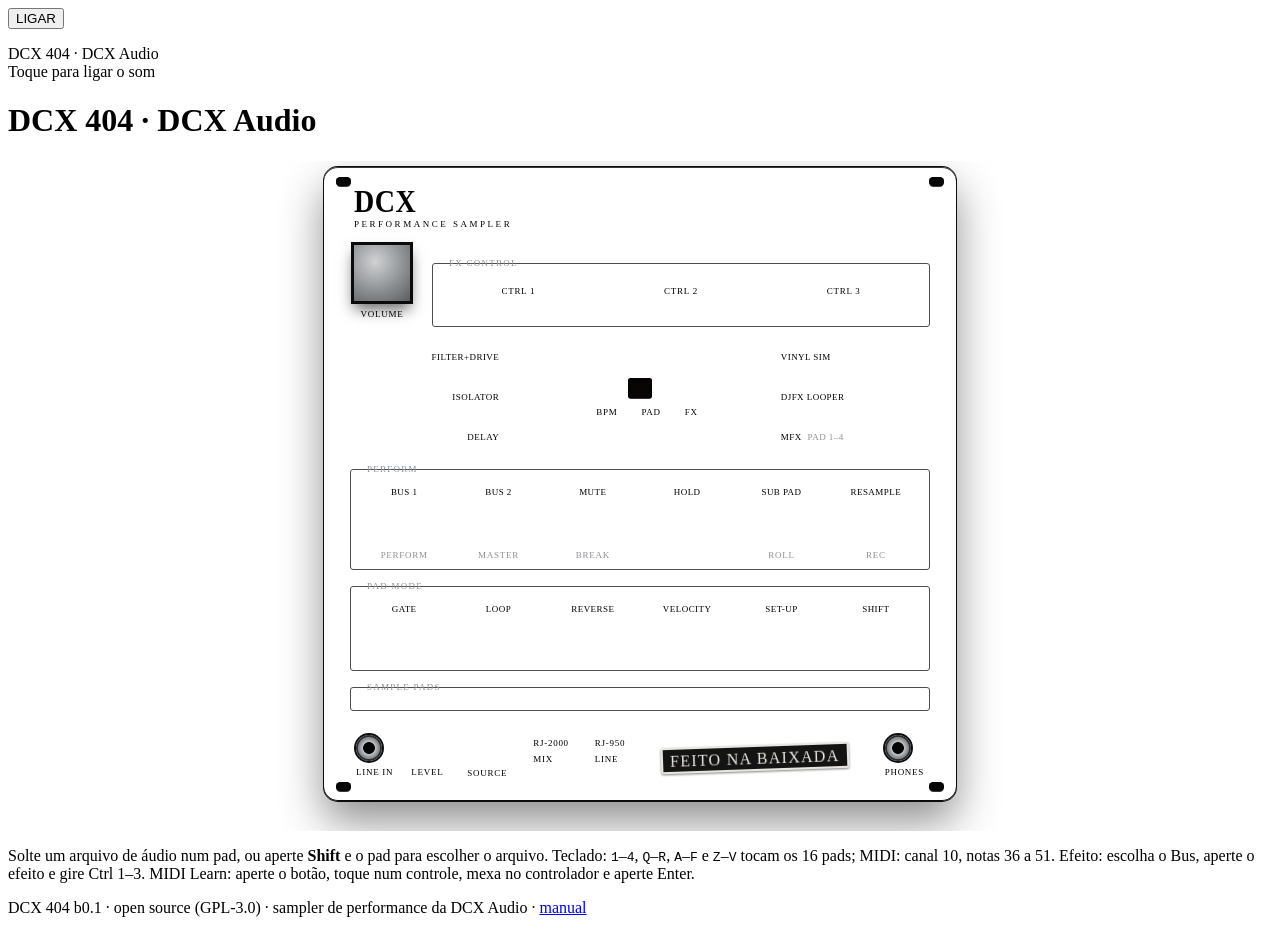
==== index.html @ 2f04be1b "Source do 404: RJ-950 e Mix (RJ-2000 + 950) com envio por aparelho Co-Authored-By: Claude Sonnet 5.5" ====
<!DOCTYPE html>
<html lang="pt-BR">
<head>
  <meta charset="UTF-8">
  <meta name="viewport" content="width=device-width, initial-scale=1, viewport-fit=cover">
  <title>DCX 404 Performance Sampler</title>
  <meta name="description" content="DCX 404: sampler de performance no navegador, com 16 pads, 9 efeitos ao vivo e reamostragem. Projeto open source da DCX Audio.">
  <meta name="theme-color" content="#1c1c1c">
  <link rel="stylesheet" href="vendor/dcx-core/css/base.css">
  <link rel="stylesheet" href="vendor/dcx-core/css/solo.css">
  <link rel="stylesheet" href="css/dcx404.css">
</head>
<body>
  <div class="power" id="power">
    <button class="power-btn" id="power-btn" type="button">
      <span class="power-ring"></span>
      <span class="power-label">LIGAR</span>
    </button>
    <p class="power-hint">DCX 404 &middot; DCX Audio<br>Toque para ligar o som</p>
  </div>

  <main class="solo">
    <div class="solo-top">
      <h1 class="solo-title">DCX 404 &middot; DCX Audio</h1>
      <div id="learnbar"></div>
    </div>

    <div class="d4-scroll">
    <section class="d4" id="d4" aria-label="DCX 404 Performance Sampler">
      <i class="d4-hole" style="left:12px;top:10px"></i><i class="d4-hole" style="right:12px;top:10px"></i>
      <i class="d4-hole" style="left:12px;bottom:10px"></i><i class="d4-hole" style="right:12px;bottom:10px"></i>

      <div class="d4-top">
        <div class="r9-brand"><span class="r9-maker">DCX</span><span class="r9-sub">Performance Sampler</span></div>
        <span class="r9-model">404</span>
      </div>

      <div class="d4-knobs">
        <div class="d4-vol"><div class="knob r9-control" data-ctrl="volume" role="slider" tabindex="0" aria-label="Volume"><i></i></div><span class="r9-cap">Volume</span></div>
        <div class="r42-group d4-fx"><span class="r42-gt">FX Control</span>
          <div class="kc"><div class="knob" data-ctrl="ctrl-1" role="slider" tabindex="0" aria-label="Ctrl 1"><i></i></div><span class="r9-cap">Ctrl 1<br><span class="r42-dim" data-cap="1">&nbsp;</span></span></div>
          <div class="kc"><div class="knob" data-ctrl="ctrl-2" role="slider" tabindex="0" aria-label="Ctrl 2"><i></i></div><span class="r9-cap">Ctrl 2<br><span class="r42-dim" data-cap="2">&nbsp;</span></span></div>
          <div class="kc"><div class="knob" data-ctrl="ctrl-3" role="slider" tabindex="0" aria-label="Ctrl 3"><i></i></div><span class="r9-cap">Ctrl 3<br><span class="r42-dim" data-cap="3">&nbsp;</span></span></div>
        </div>
      </div>

      <div class="d4-center">
        <div class="d4-col l">
          <div class="d4-fxk"><span class="r42-t">Filter+Drive<i class="led r9-led"></i></span><button class="r9-btn" data-ctrl="fx-filter" aria-label="Filter + Drive"></button></div>
          <div class="d4-fxk"><span class="r42-t">Isolator<i class="led r9-led"></i></span><button class="r9-btn" data-ctrl="fx-isolator" aria-label="Isolator"></button></div>
          <div class="d4-fxk"><span class="r42-t">Delay<i class="led r9-led"></i></span><button class="r9-btn" data-ctrl="fx-delay" aria-label="Delay"></button></div>
        </div>
        <div class="d4-screen">
          <div class="r42-win" id="d4-seg" aria-label="Display" aria-live="polite"></div>
          <div class="d4-leds">
            <span class="r42-lr"><i class="led r9-led" data-led="bpm"></i>BPM</span>
            <span class="r42-lr"><i class="led r9-led" data-led="pad"></i>Pad</span>
            <span class="r42-lr"><i class="led r9-led" data-led="fx"></i>FX</span>
          </div>
        </div>
        <div class="d4-col r">
          <div class="d4-fxk"><span class="r42-t"><i class="led r9-led"></i>Vinyl Sim</span><button class="r9-btn" data-ctrl="fx-vinyl" aria-label="Vinyl Sim"></button></div>
          <div class="d4-fxk"><span class="r42-t"><i class="led r9-led"></i>DJFX Looper</span><button class="r9-btn" data-ctrl="fx-djfx" aria-label="DJFX Looper"></button></div>
          <div class="d4-fxk"><span class="r42-t"><i class="led r9-led"></i>MFX <span class="r42-dim">Pad 1–4</span></span><button class="r9-btn" data-ctrl="fx-mfx" aria-label="MFX"></button></div>
        </div>
      </div>

      <div class="r42-group d4-grp"><span class="r42-gt">Perform</span>
        <div class="d4-row">
          <div class="r42-bk"><span class="r42-t">Bus 1</span><i class="led r9-led"></i><button class="r9-btn" data-ctrl="bus-1" aria-label="Bus 1"></button><span class="r9-cap r42-dim">Perform</span></div>
          <div class="r42-bk"><span class="r42-t">Bus 2</span><i class="led r9-led"></i><button class="r9-btn" data-ctrl="bus-2" aria-label="Bus 2"></button><span class="r9-cap r42-dim">Master</span></div>
          <div class="r42-bk"><span class="r42-t">Mute</span><i class="led r9-led"></i><button class="r9-btn" data-ctrl="mute" aria-label="Mute"></button><span class="r9-cap r42-dim">Break</span></div>
          <div class="r42-bk"><span class="r42-t">Hold</span><i class="led r9-led"></i><button class="r9-btn" data-ctrl="hold" aria-label="Hold"></button><span class="r9-cap r42-dim">&nbsp;</span></div>
          <div class="r42-bk"><span class="r42-t">Sub Pad</span><i class="led r9-led"></i><button class="r9-btn" data-ctrl="subpad" aria-label="Sub Pad"></button><span class="r9-cap r42-dim">Roll</span></div>
          <div class="r42-bk"><span class="r42-t">Resample</span><i class="led r9-led"></i><button class="r9-btn red" data-ctrl="resample" aria-label="Resample"></button><span class="r9-cap r42-dim">Rec</span></div>
        </div>
      </div>

      <div class="r42-group d4-grp"><span class="r42-gt">Pad Mode</span>
        <div class="d4-row">
          <div class="r42-bk"><span class="r42-t">Gate</span><i class="led r9-led"></i><button class="r9-btn" data-ctrl="gate" aria-label="Gate"></button></div>
          <div class="r42-bk"><span class="r42-t">Loop</span><i class="led r9-led"></i><button class="r9-btn" data-ctrl="loop" aria-label="Loop"></button></div>
          <div class="r42-bk"><span class="r42-t">Reverse</span><i class="led r9-led"></i><button class="r9-btn" data-ctrl="reverse" aria-label="Reverse"></button></div>
          <div class="r42-bk"><span class="r42-t">Velocity</span><span class="led-slot" style="height:7px"></span><button class="r9-btn" data-ctrl="velocity" aria-label="Velocity"></button></div>
          <div class="r42-bk"><span class="r42-t">Set-up</span><span class="led-slot" style="height:7px"></span><button class="r9-btn" data-ctrl="setup" aria-label="Set-up"></button></div>
          <div class="r42-bk"><span class="r42-t">Shift</span><span class="led-slot" style="height:7px"></span><button class="r9-btn" data-ctrl="shift" aria-label="Shift"></button></div>
        </div>
      </div>

      <div class="r42-group d4-pads"><span class="r42-gt">Sample Pads</span>
        <div class="d4-pads-grid" id="d4-pads"></div>
      </div>

      <div class="d4-bottom">
        <div class="kc"><i class="r9-jack" data-jack="line-in"></i><span class="r9-cap">Line In</span></div>
        <div class="kc"><div class="knob r9-knob-s" data-ctrl="in-level" role="slider" tabindex="0" aria-label="Input Level"><i></i></div><span class="r9-cap">Level</span></div>
        <div class="d4-src">
          <div class="r42-bk"><button class="r9-btn" data-ctrl="in-source" aria-label="Source"></button><span class="r9-cap">Source</span></div>
          <div class="d4-srcleds"><span class="r42-lr" data-src="rj2000"><i class="led r9-led" data-led="src-rj"></i>RJ-2000</span><span class="r42-lr" data-src="rj950"><i class="led r9-led" data-led="src-950"></i>RJ-950</span><span class="r42-lr" data-src="mix"><i class="led r9-led" data-led="src-mix"></i>Mix</span><span class="r42-lr" data-src="line"><i class="led r9-led" data-led="src-line"></i>Line</span></div>
        </div>
        <span class="d4-sp"></span>
        <div class="d4-st d4-bx"><div>FEITO NA BAIXADA</div></div>
        <span class="d4-sp"></span>
        <div class="kc"><i class="r9-jack" data-jack="phones"></i><span class="r9-cap">Phones</span></div>
      </div>
    </section>
    </div>

    <p class="solo-help">Solte um arquivo de áudio num pad, ou aperte <b>Shift</b> e o pad para escolher o arquivo. Teclado: <kbd>1</kbd>–<kbd>4</kbd>, <kbd>Q</kbd>–<kbd>R</kbd>, <kbd>A</kbd>–<kbd>F</kbd> e <kbd>Z</kbd>–<kbd>V</kbd> tocam os 16 pads; MIDI: canal 10, notas 36 a 51. Efeito: escolha o Bus, aperte o efeito e gire Ctrl 1–3. MIDI Learn: aperte o botão, toque num controle, mexa no controlador e aperte Enter.</p>
    <p class="credit">
      DCX 404 <span id="version">b0.1</span> &middot; open source (GPL-3.0) &middot; sampler de performance da DCX Audio &middot;
      <a href="https://github.com/dcxaudio/dcx-404/blob/main/docs/manual.md" target="_blank" rel="noopener">manual</a>
    </p>
  </main>

  <input type="file" id="d4-file" accept="audio/*,.wav,.aif,.aiff,.mp3,.ogg,.flac,.m4a" hidden>

  <!-- dcx-core (submodulo em vendor/dcx-core) -->
  <script src="vendor/dcx-core/js/dsp.js"></script>
  <script src="vendor/dcx-core/js/decode.js"></script>
  <script src="vendor/dcx-core/js/store.js"></script>
  <script src="vendor/dcx-core/js/output.js"></script>
  <script src="vendor/dcx-core/js/midi.js"></script>
  <script src="vendor/dcx-core/js/midimap.js"></script>
  <script src="vendor/dcx-core/js/host.js"></script>
  <script src="vendor/dcx-core/js/learnbar.js"></script>
  <!-- o aparelho -->
  <script src="js/fx.js"></script>
  <script src="js/dcx404.js"></script>
  <script src="js/solo.js"></script>
</body>
</html>
---- css/dcx404.css ----
/* DCX 404 - o painel
 *
 * Carregar depois de vendor/dcx-core/css/base.css e solo.css.
 * O desenho e o do mockup v4 aprovado (dcx-design/dcx-404/mockup-v4.html).
 * A primeira parte sao os componentes que o mockup pegava emprestados do
 * rj2000.css (marca, teclas, LED de 7 segmentos, grupos, knobs, jacks e pads),
 * copiados iguais para o 404 nao depender do repositorio do RJ-2000.
 * A segunda e o que e so do 404 (prefixo d4-), igual ao mockup.
 */

/* ================================================================ emprestado do rj2000.css (igual) */
.r9-cap { font-size: 9px; text-transform: uppercase; letter-spacing: .08em; color: var(--rack-ink); text-align: center; line-height: 1.15; }
.r9-maker { font-weight: 700; font-size: 28px; letter-spacing: .02em; color: var(--rack-ink); line-height: 1; transform: scaleY(1.1); transform-origin: left bottom; }
.r9-sub { font-size: 9px; letter-spacing: .28em; text-transform: uppercase; color: var(--rack-ink); }
.r9-model {
  font-weight: 700; font-size: 30px; line-height: 1; letter-spacing: .06em;
  color: transparent; -webkit-text-stroke: 1.2px var(--rack-ink);
}
.r9-led { width: 7px; height: 7px; }
.r9-btn {
  width: 36px; height: 24px; padding: 0; border: 0; border-radius: 2px;
  background: linear-gradient(#dfe1dd, var(--rack-btn));
  box-shadow: 0 2px 0 var(--rack-btn-edge), 0 4px 6px rgba(0,0,0,.5);
  touch-action: manipulation; transition: transform .04s, box-shadow .04s;
}
.r9-btn.down { transform: translateY(2px); box-shadow: 0 0 0 var(--rack-btn-edge), 0 1px 3px rgba(0,0,0,.5); }
.r9-control {
  width: 88px; height: 88px; cursor: ns-resize;
  background: radial-gradient(circle at 38% 30%, #d0d2d4, #8e9194 55%, #5b5e61);
  box-shadow: 0 0 0 3px #0b0b0b, 0 8px 14px rgba(0,0,0,.6);
}
.r9-control i { top: 8px; height: 16px; width: 4px; margin-left: -2px; background: #1b1c1d; transform-origin: 50% 36px; }
.r9-knob-s { width: 36px; height: 36px; }
.r9-knob-s i { top: 4px; height: 11px; transform-origin: 50% 14px; }
.r9-jack {
  display: block; width: 26px; height: 26px; border-radius: 50%;
  background: radial-gradient(circle, #050505 30%, #c0c2c4 34%, #7f8285 58%, #2b2c2e 63%);
  box-shadow: 0 0 0 2px #0d0d0d;
}

.r42-dim { color: #8e9093; }
.r42-win {
  display: flex; gap: 3px; align-items: flex-end; padding: 8px 10px; border-radius: 3px;
  background: #0a0505; box-shadow: inset 0 2px 6px #000, 0 1px 0 #34363a;
}
.r42-win svg { width: 22px; height: 38px; display: block; }
.r42-seg { fill: rgba(255, 59, 38, .07); }
.r42-seg.on { fill: #ff3b26; filter: drop-shadow(0 0 3px rgba(255, 59, 38, .6)); }
.r42-lr {
  display: flex; align-items: center; gap: 7px; padding: 1px 0; border: 0; background: none;
  font-size: 9px; text-transform: uppercase; letter-spacing: .08em; color: var(--rack-ink); text-align: left;
}
.r42-group { position: relative; border: 1px solid #4c4f52; border-radius: 3px; padding: 14px 10px 10px; display: flex; gap: 12px; align-items: flex-end; }
.r42-gt {
  position: absolute; top: -6px; left: 10px; padding: 0 6px; background: var(--rack-face);
  font-size: 9px; letter-spacing: .14em; text-transform: uppercase; color: #8e9093;
}
.r42-bk { display: flex; flex-direction: column; align-items: center; gap: 6px; }
.r42-t {
  min-height: 20px; display: flex; align-items: flex-end; justify-content: center; gap: 5px; text-align: center;
  font-size: 9px; line-height: 1.1; text-transform: uppercase; letter-spacing: .05em; color: var(--rack-ink);
}
.r42-t .led { margin-bottom: 1px; }

.pcol { display: flex; flex-direction: column; align-items: center; gap: 10px; }
.pad {
  width: 62px; height: 62px; padding: 0;
  border: 3px solid #3a3a3a; border-radius: 3px;
  background: linear-gradient(145deg, #262626, var(--pad) 55%);
  box-shadow: 0 0 0 2px #000, 0 6px 10px rgba(0,0,0,.6);
  touch-action: none;
  transition: transform .03s;
}
.pad:active, .pad.down { transform: translateY(2px); background: #070707; }
.pad.hit { border-color: #5a5a5a; }
.pad.drop { border-color: var(--rule); box-shadow: 0 0 0 2px #000, 0 0 14px 2px rgba(75, 138, 208, .7); }

/* ================================================================ so do 404 (igual ao mockup v4) */
:root { --scale: 1; /* tamanho do aparelho: 1 = 580 x ~940 px */ }
.d4-scroll { width: 100%; overflow-x: auto; display: flex; justify-content: center; padding: 6px 0 30px; }

/* gabinete em pe: a mesma face e a mesma sombra do rack, cantos arredondados */
.d4 { zoom: var(--scale); width: 580px; flex: none; position: relative; color: var(--rack-ink);
  padding: 22px 26px 22px; border-radius: 14px; background: var(--rack-face);
  box-shadow: 0 1px 0 #34363a inset, 0 -1px 0 #0b0b0b inset, 0 0 0 1px #0d0d0d, 0 20px 44px rgba(0,0,0,.45); }
.d4-hole { position: absolute; width: 15px; height: 9px; border-radius: 5px; background: #060606; box-shadow: inset 0 1px 2px #000, 0 1px 0 #34363a; }
.d4 .r9-cap { font-size: 9px; }

.d4-top { display: flex; justify-content: space-between; align-items: flex-end; padding: 0 4px; }
.d4-top .r9-brand { display: flex; flex-direction: column; gap: 2px; }

.d4-knobs { display: flex; align-items: flex-end; gap: 18px; margin-top: 16px; }
.d4 .knob i { transform: rotate(var(--a, 0deg)); }
.d4-vol { display: flex; flex-direction: column; align-items: center; gap: 8px; padding: 0 4px 8px; }
.d4-vol .r9-control { width: 56px; height: 56px; }
.d4-vol .r9-control i { top: 7px; height: 14px; transform-origin: 50% 21px; }
.d4-fx { flex: 1; justify-content: space-around; padding: 16px 10px 10px; }
.d4-fx .kc { gap: 8px; }
.d4 .r9-knob-s i { transform-origin: 50% 14px; }

.d4-center { display: grid; grid-template-columns: 1fr auto 1fr; align-items: center; gap: 16px; margin-top: 16px; }
.d4-col { display: flex; flex-direction: column; gap: 10px; }
.d4-fxk { display: flex; align-items: center; justify-content: flex-end; gap: 10px; }
.d4-col.r .d4-fxk { flex-direction: row-reverse; }
.d4-fxk .r42-t { min-height: 0; gap: 6px; }
.d4-screen { display: flex; flex-direction: column; align-items: center; gap: 8px; }
.d4-screen .r42-win { padding: 10px 12px; }
.d4-screen .r42-win svg { width: 26px; height: 44px; }
.d4-leds { display: flex; gap: 10px; }

.d4 .r9-btn { width: 44px; height: 30px; }
.d4 .r9-btn.red { background: linear-gradient(#e2463f, var(--key-red)); box-shadow: 0 2px 0 var(--key-red-edge), 0 4px 6px rgba(0,0,0,.5); }
.d4 .r9-btn.red.down { box-shadow: 0 0 0 var(--key-red-edge), 0 1px 3px rgba(0,0,0,.5); }
.d4-row { display: grid; grid-template-columns: repeat(6, 1fr); gap: 4px; width: 100%; }
.d4-grp { margin-top: 16px; display: block; padding: 14px 8px 8px; }
.d4-grp .r42-bk { gap: 5px; }
.d4-grp .r42-t { min-height: 14px; }

.d4-pads { margin-top: 16px; display: block; padding: 14px 10px 8px; }
.d4-pads-grid { display: grid; grid-template-columns: repeat(4, 62px); justify-content: center; gap: 6px 22px; }
.d4-pads-grid .pcol { gap: 4px; }
.d4-pads-grid .cap { font-size: 9px; color: var(--ink-dim); }

.d4-bottom { display: flex; align-items: flex-end; gap: 18px; margin-top: 14px; padding: 0 6px; }
.d4-bottom .kc { gap: 6px; }
.d4-src { display: flex; align-items: flex-end; gap: 10px; }
.d4-src .d4-srcleds { display: grid; grid-template-columns: auto auto; gap: 4px 12px; padding-bottom: 14px; }
.d4-sp { flex: 1; }

.d4-st { position: absolute; pointer-events: none; transform: rotate(var(--rot)); filter: drop-shadow(0 1px 1px rgba(0,0,0,.5)) saturate(.8); }
.d4-st > div { position: relative; overflow: hidden; border: 2px solid #e9e6dd; }
.d4-bx { position: relative; --rot: -2deg; margin-bottom: 8px; }
.d4-bx > div { padding: 3px 7px 1px; border-radius: 2px; background: #141414; color: #e9e6dd; white-space: nowrap; font: 400 14px/1 var(--lcd-font); letter-spacing: .08em; }

/* ================================================================ o que o aparelho ligado precisa (nao muda o desenho) */
/* desligado: o display fica apagado */
.d4:not(.on) .r42-seg.on { fill: rgba(255, 59, 38, .07); filter: none; }
/* pad com sample: o numero acende */
.d4-pads-grid .pcol.used .cap { color: var(--ink); }
/* fonte de entrada que nao existe nesta pagina (RJ-2000 fora do Studio) */
.r42-lr.off { opacity: .35; }
/* o aparelho focado recebe o teclado */
.d4.focus { box-shadow: 0 0 0 2px var(--rule), 0 20px 44px rgba(0,0,0,.45); }

/* telas estreitas: o aparelho inteiro diminui (zoom), sem mudar a disposicao */
@media (max-width: 640px) { :root { --scale: .9; } }
@media (max-width: 560px) { :root { --scale: .8; } }
@media (max-width: 500px) { :root { --scale: .7; } }
@media (max-width: 440px) { :root { --scale: .62; } }
@media (max-width: 390px) { :root { --scale: .56; } }
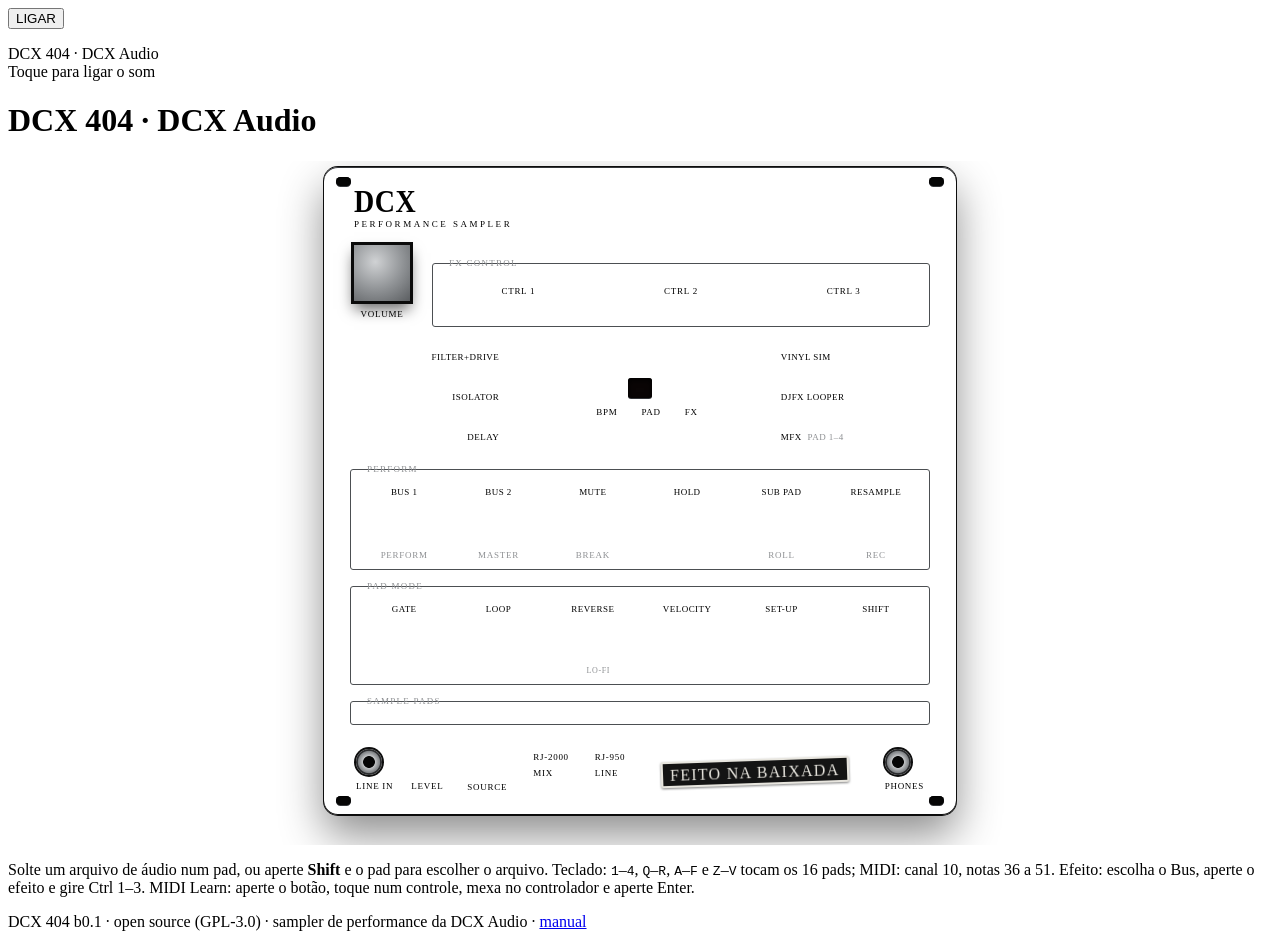
==== commit 4f6e5e0e: "LO-FI como efeito do 404 (Shift + Reverse) e tecla Shift do teclado Co-Authored-By: Claude Sonnet 5." ====
--- a/index.html
+++ b/index.html
@@ -80,7 +80,7 @@
         <div class="d4-row">
           <div class="r42-bk"><span class="r42-t">Gate</span><i class="led r9-led"></i><button class="r9-btn" data-ctrl="gate" aria-label="Gate"></button></div>
           <div class="r42-bk"><span class="r42-t">Loop</span><i class="led r9-led"></i><button class="r9-btn" data-ctrl="loop" aria-label="Loop"></button></div>
-          <div class="r42-bk"><span class="r42-t">Reverse</span><i class="led r9-led"></i><button class="r9-btn" data-ctrl="reverse" aria-label="Reverse"></button></div>
+          <div class="r42-bk d4-rev"><span class="r42-t">Reverse</span><i class="led r9-led"></i><button class="r9-btn" data-ctrl="reverse" aria-label="Reverse"></button><span class="r42-bk d4-lo"><button class="d4-lotag" data-ctrl="lofi" type="button" aria-label="Lo-fi (Shift + Reverse)"><i class="led r9-led"></i>Lo-fi</button></span></div>
           <div class="r42-bk"><span class="r42-t">Velocity</span><span class="led-slot" style="height:7px"></span><button class="r9-btn" data-ctrl="velocity" aria-label="Velocity"></button></div>
           <div class="r42-bk"><span class="r42-t">Set-up</span><span class="led-slot" style="height:7px"></span><button class="r9-btn" data-ctrl="setup" aria-label="Set-up"></button></div>
           <div class="r42-bk"><span class="r42-t">Shift</span><span class="led-slot" style="height:7px"></span><button class="r9-btn" data-ctrl="shift" aria-label="Shift"></button></div>
--- a/css/dcx404.css
+++ b/css/dcx404.css
@@ -148,3 +148,13 @@
 @media (max-width: 500px) { :root { --scale: .7; } }
 @media (max-width: 440px) { :root { --scale: .62; } }
 @media (max-width: 390px) { :root { --scale: .56; } }
+
+/* LO-FI global (Shift + Reverse): a marca fica embaixo do Reverse, sem mexer na altura da fileira */
+.d4-rev { position: relative; }
+.d4-grp:has(.d4-rev) { padding-bottom: 22px; }
+.d4-lo { position: absolute; top: 100%; margin-top: 4px; }
+.d4-lotag {
+  display: inline-flex; align-items: center; gap: 4px; padding: 0; border: 0; background: none; cursor: pointer;
+  font: inherit; font-size: 8px; letter-spacing: .08em; text-transform: uppercase; color: #8e9093; white-space: nowrap;
+}
+.d4-lotag .led { margin: 0; }
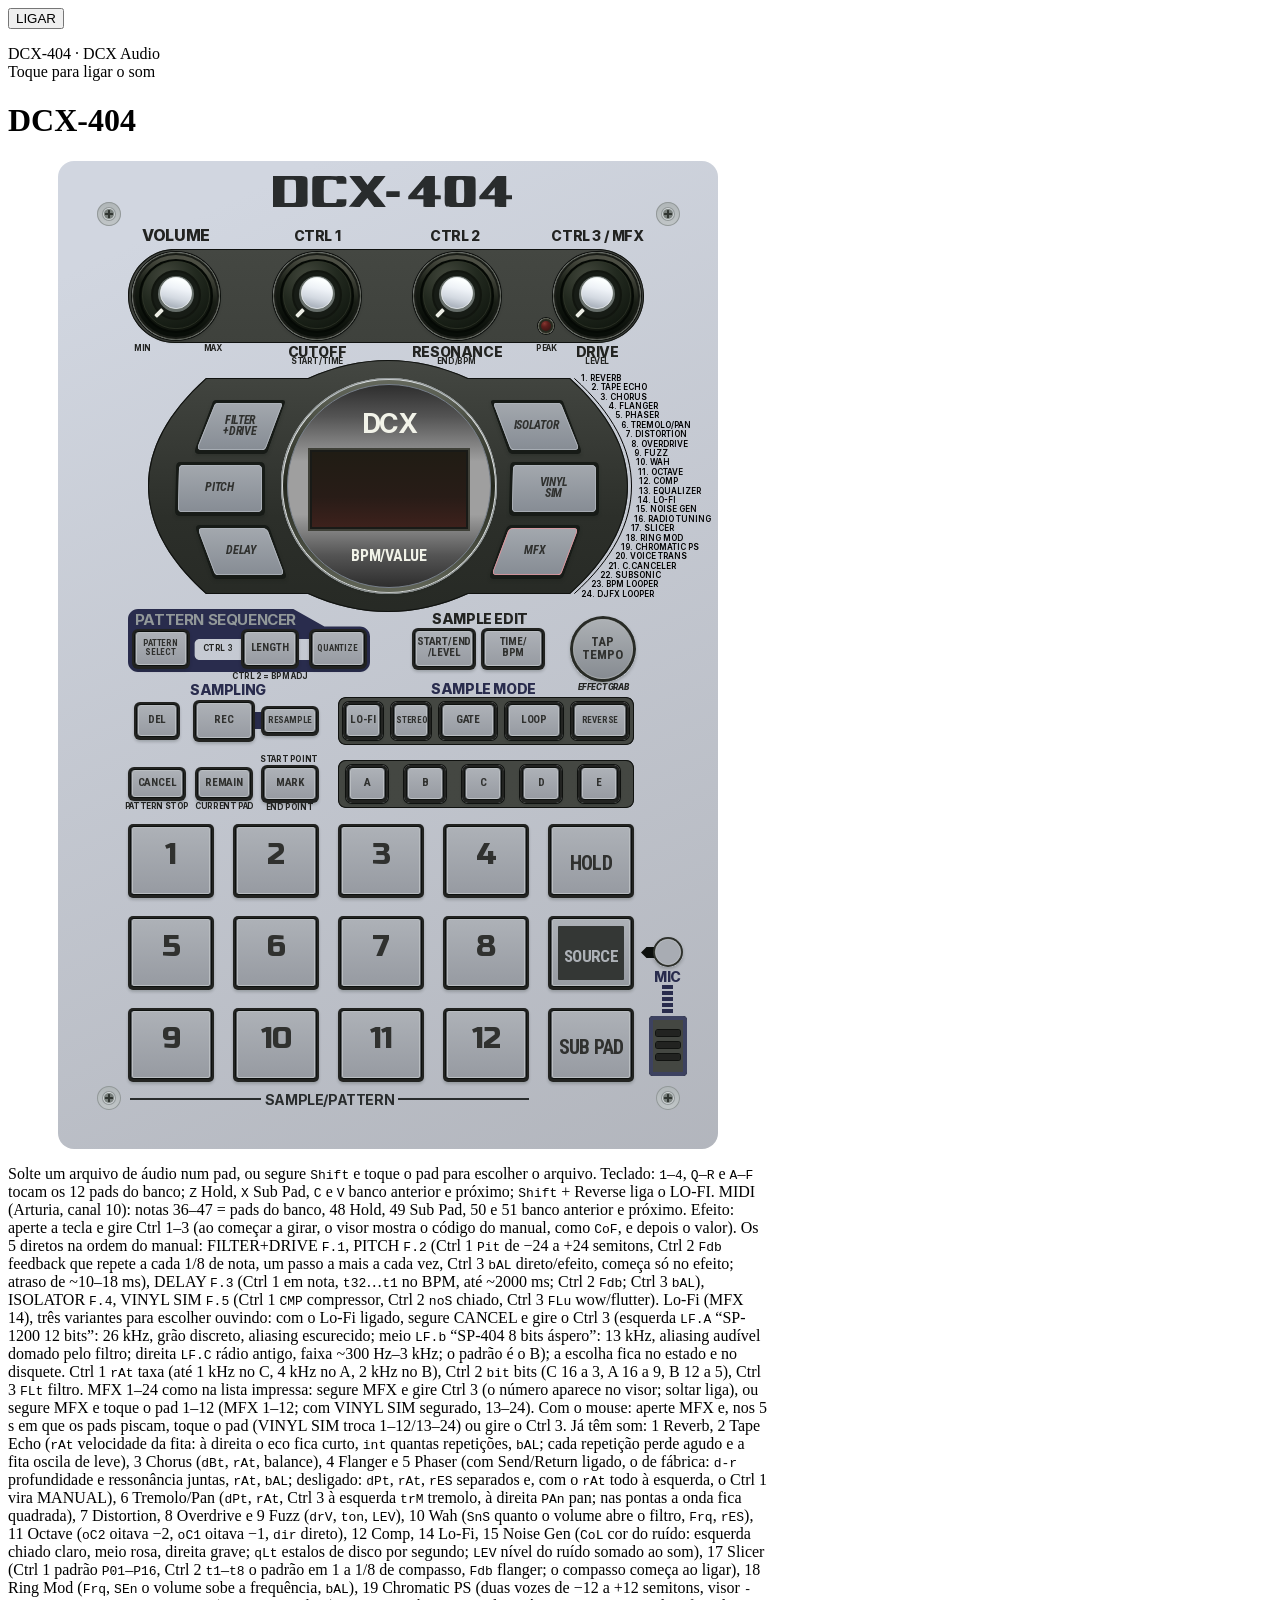
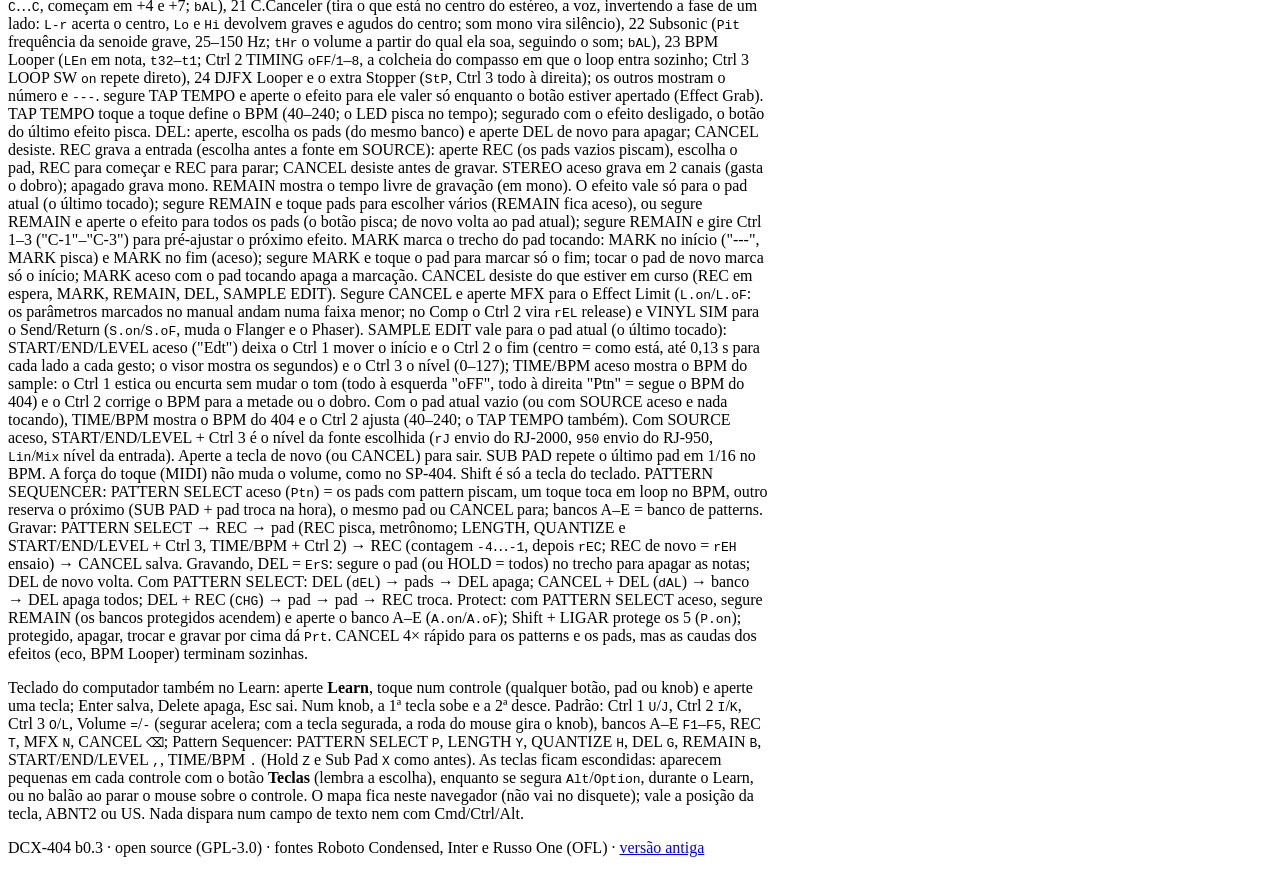
==== commit 13b6eb4e: "O painel novo vira a pagina da raiz; a versao antiga vai para antigo/; novo/ redireciona Co-Authored" ====
--- a/index.html
+++ b/index.html
@@ -3,12 +3,12 @@
 <head>
   <meta charset="UTF-8">
   <meta name="viewport" content="width=device-width, initial-scale=1, viewport-fit=cover">
-  <title>DCX 404 Performance Sampler</title>
-  <meta name="description" content="DCX 404: sampler de performance no navegador, com 16 pads, 9 efeitos ao vivo e reamostragem. Projeto open source da DCX Audio.">
+  <title>DCX-404</title>
+  <meta name="description" content="DCX-404: sampler de performance no navegador, com a face montada peça por peça a partir do Figma.">
   <meta name="theme-color" content="#1c1c1c">
   <link rel="stylesheet" href="vendor/dcx-core/css/base.css">
   <link rel="stylesheet" href="vendor/dcx-core/css/solo.css">
-  <link rel="stylesheet" href="css/dcx404.css">
+  <link rel="stylesheet" href="novo/css/dcx404-novo.css?v=i1">
 </head>
 <body>
   <div class="power" id="power">
@@ -16,100 +16,154 @@
       <span class="power-ring"></span>
       <span class="power-label">LIGAR</span>
     </button>
-    <p class="power-hint">DCX 404 &middot; DCX Audio<br>Toque para ligar o som</p>
+    <p class="power-hint">DCX-404 &middot; DCX Audio<br>Toque para ligar o som</p>
   </div>
 
-  <main class="solo">
+  <main class="solo dx-page">
     <div class="solo-top">
-      <h1 class="solo-title">DCX 404 &middot; DCX Audio</h1>
+      <h1 class="solo-title">DCX-404</h1>
       <div id="learnbar"></div>
     </div>
 
-    <div class="d4-scroll">
-    <section class="d4" id="d4" aria-label="DCX 404 Performance Sampler">
-      <i class="d4-hole" style="left:12px;top:10px"></i><i class="d4-hole" style="right:12px;top:10px"></i>
-      <i class="d4-hole" style="left:12px;bottom:10px"></i><i class="d4-hole" style="right:12px;bottom:10px"></i>
-
-      <div class="d4-top">
-        <div class="r9-brand"><span class="r9-maker">DCX</span><span class="r9-sub">Performance Sampler</span></div>
-        <span class="r9-model">404</span>
+    <div class="dx-scroll">
+      <div class="dx-fit" id="dx-fit">
+      <!-- Figma "DX 404 - FINAL", frame 20:3735 (660 x 988): cada peca na posicao do Figma -->
+      <section class="d4 dx" id="d4" data-face="dcx" data-pad-count="12" data-banks="5" data-host-page="dcx404-novo" data-version="b0.3" aria-label="DCX-404 Performance Sampler">
+        <img class="dx-p " src="novo/assets/svg/placa-knobs.svg" width="516" height="94" alt="" style="--x:70px;--y:88px">
+        <div class="dx-knob" data-ctrl="volume" role="slider" tabindex="0" aria-label="Volume" style="--x:74px;--y:91px"><img src="novo/assets/svg/knob-base.svg" width="94" height="94" alt="" style="left:-3px;top:-1px"><img src="novo/assets/svg/knob-aro.svg" width="82" height="82" alt="" style="left:3px;top:3px"><img src="novo/assets/svg/knob-canal.svg" width="74" height="74" alt="" style="left:7px;top:7px"><img src="novo/assets/svg/knob-ombro.svg" width="68" height="68" alt="" style="left:10px;top:9px"><img src="novo/assets/svg/knob-anel.svg" width="50" height="50" alt="" style="left:19px;top:18px"><i class="dx-knob-p"><i></i></i><img src="novo/assets/svg/knob-assento.svg" width="36" height="36" alt="" style="left:26px;top:24px"><img src="novo/assets/svg/knob-centro.svg" width="32" height="32" alt="" style="left:28px;top:25px"></div>
+        <div class="dx-knob" data-ctrl="ctrl-1" role="slider" tabindex="0" aria-label="Ctrl 1" style="--x:215px;--y:91px"><img src="novo/assets/svg/knob-base.svg" width="94" height="94" alt="" style="left:-3px;top:-1px"><img src="novo/assets/svg/knob-aro.svg" width="82" height="82" alt="" style="left:3px;top:3px"><img src="novo/assets/svg/knob-canal.svg" width="74" height="74" alt="" style="left:7px;top:7px"><img src="novo/assets/svg/knob-ombro.svg" width="68" height="68" alt="" style="left:10px;top:9px"><img src="novo/assets/svg/knob-anel.svg" width="50" height="50" alt="" style="left:19px;top:18px"><i class="dx-knob-p"><i></i></i><img src="novo/assets/svg/knob-assento.svg" width="36" height="36" alt="" style="left:26px;top:24px"><img src="novo/assets/svg/knob-centro.svg" width="32" height="32" alt="" style="left:28px;top:25px"></div>
+        <div class="dx-knob" data-ctrl="ctrl-2" role="slider" tabindex="0" aria-label="Ctrl 2" style="--x:355px;--y:91px"><img src="novo/assets/svg/knob-base.svg" width="94" height="94" alt="" style="left:-3px;top:-1px"><img src="novo/assets/svg/knob-aro.svg" width="82" height="82" alt="" style="left:3px;top:3px"><img src="novo/assets/svg/knob-canal.svg" width="74" height="74" alt="" style="left:7px;top:7px"><img src="novo/assets/svg/knob-ombro.svg" width="68" height="68" alt="" style="left:10px;top:9px"><img src="novo/assets/svg/knob-anel.svg" width="50" height="50" alt="" style="left:19px;top:18px"><i class="dx-knob-p"><i></i></i><img src="novo/assets/svg/knob-assento.svg" width="36" height="36" alt="" style="left:26px;top:24px"><img src="novo/assets/svg/knob-centro.svg" width="32" height="32" alt="" style="left:28px;top:25px"></div>
+        <div class="dx-knob" data-ctrl="ctrl-3" role="slider" tabindex="0" aria-label="Ctrl 3 / MFX" style="--x:495px;--y:91px"><img src="novo/assets/svg/knob-base.svg" width="94" height="94" alt="" style="left:-3px;top:-1px"><img src="novo/assets/svg/knob-aro.svg" width="82" height="82" alt="" style="left:3px;top:3px"><img src="novo/assets/svg/knob-canal.svg" width="74" height="74" alt="" style="left:7px;top:7px"><img src="novo/assets/svg/knob-ombro.svg" width="68" height="68" alt="" style="left:10px;top:9px"><img src="novo/assets/svg/knob-anel.svg" width="50" height="50" alt="" style="left:19px;top:18px"><i class="dx-knob-p"><i></i></i><img src="novo/assets/svg/knob-assento.svg" width="36" height="36" alt="" style="left:26px;top:24px"><img src="novo/assets/svg/knob-centro.svg" width="32" height="32" alt="" style="left:28px;top:25px"></div>
+        <img class="dx-p " src="novo/assets/svg/moldura-efeitos.svg" width="480" height="252" alt="" style="--x:90px;--y:199px">
+        <i class="dx-peak" style="--x:480px;--y:157px" aria-hidden="true"><img class="off" src="novo/assets/svg/peak-off.svg" width="16" height="16" alt=""><img class="on" src="novo/assets/svg/peak-on.svg" width="20" height="20" alt=""></i>
+        <button type="button" class="dx-tap" data-ctrl="tap" aria-label="Tap Tempo" style="--x:511.5px;--y:455px"><img class="dx-tap-a" src="novo/assets/svg/tap-aloj.svg" width="72" height="72" alt=""><img class="dx-tap-ad" src="novo/assets/svg/tap-aloj-down.svg" width="66" height="66" alt=""><img class="dx-tap-s s0" src="novo/assets/svg/tap-sup.svg" width="60" height="60" alt=""><img class="dx-tap-s s1" src="novo/assets/svg/tap-sup-down.svg" width="60" height="60" alt=""><img class="dx-tap-s s2" src="novo/assets/svg/tap-sup-on.svg" width="60" height="60" alt=""><img class="dx-tap-s s3" src="novo/assets/svg/tap-sup-down-on.svg" width="60" height="60" alt=""><span class="dx-tap-t">TAP<br>TEMPO</span></button>
+        <button type="button" class="dx-k " data-dead="time-bpm" aria-label="TIME/ BPM" style="--x:423px;--y:467px;--w:64px;--h:42px;--ty:20.5px"><i class="dx-k-a"></i><i class="dx-k-b"></i><i class="dx-k-s"></i><span class="dx-k-t " style="font-size:11px">TIME/<br>BPM</span></button>
+        <button type="button" class="dx-k " data-dead="start-end" aria-label="START/END /LEVEL" style="--x:354px;--y:467px;--w:64px;--h:42px;--ty:20.5px"><i class="dx-k-a"></i><i class="dx-k-b"></i><i class="dx-k-s"></i><span class="dx-k-t " style="font-size:11px">START/END<br>/LEVEL</span></button>
+        <img class="dx-p " src="novo/assets/svg/sequencer-subtract.svg" width="241.5" height="63" alt="" style="--x:70px;--y:448px">
+        <button type="button" class="dx-k " data-dead="length" aria-label="LENGTH" style="--x:182.5px;--y:468px;--w:58px;--h:40px;--ty:19.5px"><i class="dx-k-a"></i><i class="dx-k-b"></i><i class="dx-k-s"></i><span class="dx-k-t " style="font-size:11px">LENGTH</span></button>
+        <button type="button" class="dx-k " data-dead="quantize" aria-label="QUANTIZE" style="--x:250.5px;--y:468px;--w:58px;--h:40px;--ty:19.5px"><i class="dx-k-a"></i><i class="dx-k-b"></i><i class="dx-k-s"></i><span class="dx-k-t " style="font-size:9px">QUANTIZE</span></button>
+        <span class="dx-lb dx-l15" style="--x:157.5px;--y:459.5px">PATTERN SEQUENCER</span>
+        <button type="button" class="dx-k " data-dead="pattern-select" aria-label="PATTERN SELECT" style="--x:73.5px;--y:468px;--w:58px;--h:40px;--ty:19.5px"><i class="dx-k-a"></i><i class="dx-k-b"></i><i class="dx-k-s"></i><span class="dx-k-t " style="font-size:9px">PATTERN<br>SELECT</span></button>
+        <div id="d4-pads" class="dx-pads">
+        <button type="button" class="dx-k dx-pad " data-ctrl="pad-1" aria-label="Pad 1" style="--x:70px;--y:663px;--w:86px;--h:74px;--ty:31px"><i class="dx-k-a"></i><i class="dx-k-b"></i><i class="dx-k-s"></i><span class="dx-k-t dx-num" style="font-size:30px">1</span></button>
+        <button type="button" class="dx-k dx-pad " data-ctrl="pad-2" aria-label="Pad 2" style="--x:175px;--y:663px;--w:86px;--h:74px;--ty:31px"><i class="dx-k-a"></i><i class="dx-k-b"></i><i class="dx-k-s"></i><span class="dx-k-t dx-num" style="font-size:30px">2</span></button>
+        <button type="button" class="dx-k dx-pad " data-ctrl="pad-3" aria-label="Pad 3" style="--x:280px;--y:663px;--w:86px;--h:74px;--ty:31px"><i class="dx-k-a"></i><i class="dx-k-b"></i><i class="dx-k-s"></i><span class="dx-k-t dx-num" style="font-size:30px">3</span></button>
+        <button type="button" class="dx-k dx-pad " data-ctrl="pad-4" aria-label="Pad 4" style="--x:385px;--y:663px;--w:86px;--h:74px;--ty:31px"><i class="dx-k-a"></i><i class="dx-k-b"></i><i class="dx-k-s"></i><span class="dx-k-t dx-num" style="font-size:30px">4</span></button>
+        <button type="button" class="dx-k dx-pad " data-ctrl="pad-5" aria-label="Pad 5" style="--x:70px;--y:755px;--w:86px;--h:74px;--ty:31px"><i class="dx-k-a"></i><i class="dx-k-b"></i><i class="dx-k-s"></i><span class="dx-k-t dx-num" style="font-size:30px">5</span></button>
+        <button type="button" class="dx-k dx-pad " data-ctrl="pad-6" aria-label="Pad 6" style="--x:175px;--y:755px;--w:86px;--h:74px;--ty:31px"><i class="dx-k-a"></i><i class="dx-k-b"></i><i class="dx-k-s"></i><span class="dx-k-t dx-num" style="font-size:30px">6</span></button>
+        <button type="button" class="dx-k dx-pad" data-ctrl="pad-7" aria-label="Pad 7" style="--x:280px;--y:755px;--w:86px;--h:74px;--ty:31px"><i class="dx-k-a"></i><i class="dx-k-b"></i><i class="dx-k-s"></i><span class="dx-k-t dx-num" style="font-size:30px">7</span></button>
+        <button type="button" class="dx-k dx-pad" data-ctrl="pad-8" aria-label="Pad 8" style="--x:385px;--y:755px;--w:86px;--h:74px;--ty:31px"><i class="dx-k-a"></i><i class="dx-k-b"></i><i class="dx-k-s"></i><span class="dx-k-t dx-num" style="font-size:30px">8</span></button>
+        <button type="button" class="dx-k dx-pad " data-ctrl="pad-9" aria-label="Pad 9" style="--x:70px;--y:847px;--w:86px;--h:74px;--ty:31px"><i class="dx-k-a"></i><i class="dx-k-b"></i><i class="dx-k-s"></i><span class="dx-k-t dx-num" style="font-size:30px">9</span></button>
+        <button type="button" class="dx-k dx-pad " data-ctrl="pad-10" aria-label="Pad 10" style="--x:175px;--y:847px;--w:86px;--h:74px;--ty:31px"><i class="dx-k-a"></i><i class="dx-k-b"></i><i class="dx-k-s"></i><span class="dx-k-t dx-num" style="font-size:30px">10</span></button>
+        <button type="button" class="dx-k dx-pad " data-ctrl="pad-11" aria-label="Pad 11" style="--x:280px;--y:847px;--w:86px;--h:74px;--ty:31px"><i class="dx-k-a"></i><i class="dx-k-b"></i><i class="dx-k-s"></i><span class="dx-k-t dx-num" style="font-size:30px">11</span></button>
+        <button type="button" class="dx-k dx-pad " data-ctrl="pad-12" aria-label="Pad 12" style="--x:385px;--y:847px;--w:86px;--h:74px;--ty:31px"><i class="dx-k-a"></i><i class="dx-k-b"></i><i class="dx-k-s"></i><span class="dx-k-t dx-num" style="font-size:30px">12</span></button>
+        </div>
+        <button type="button" class="dx-k dx-pad " data-ctrl="hold" aria-label="HOLD" style="--x:490px;--y:663px;--w:86px;--h:74px;--ty:40.5px"><i class="dx-k-a"></i><i class="dx-k-b"></i><i class="dx-k-s"></i><span class="dx-k-t " style="font-size:20px">HOLD</span></button>
+        <button type="button" class="dx-k dx-pad dx-src" data-ctrl="in-source" aria-label="Source" style="--x:490px;--y:755px;--w:86px;--h:74px;--ty:40.5px"><i class="dx-k-a"></i><i class="dx-k-b"></i><i class="dx-k-s"></i><i class="dx-src-cart"></i><span class="dx-k-t " style="font-size:17px">SOURCE</span></button>
+        <button type="button" class="dx-k dx-pad " data-ctrl="subpad" aria-label="SUB PAD" style="--x:490px;--y:847px;--w:86px;--h:74px;--ty:40.5px"><i class="dx-k-a"></i><i class="dx-k-b"></i><i class="dx-k-s"></i><span class="dx-k-t " style="font-size:20px">SUB PAD</span></button>
+        <button type="button" class="dx-k " data-ctrl="reverse" aria-label="REVERSE" style="--x:513px;--y:541px;--w:58px;--h:38px;--ty:18.5px"><i class="dx-k-a"></i><i class="dx-k-b"></i><i class="dx-k-s"></i><span class="dx-k-t " style="font-size:9px">REVERSE</span></button>
+        <button type="button" class="dx-k " data-ctrl="gate" aria-label="GATE" style="--x:381px;--y:541px;--w:58px;--h:38px;--ty:18.5px"><i class="dx-k-a"></i><i class="dx-k-b"></i><i class="dx-k-s"></i><span class="dx-k-t " style="font-size:11px">GATE</span></button>
+        <button type="button" class="dx-k " data-dead="stereo" aria-label="STEREO" style="--x:333px;--y:541px;--w:40px;--h:38px;--ty:18.5px"><i class="dx-k-a"></i><i class="dx-k-b"></i><i class="dx-k-s"></i><span class="dx-k-t " style="font-size:9px">STEREO</span></button>
+        <img class="dx-p " src="novo/assets/svg/corpo-modo.svg" width="296" height="48" alt="" style="--x:280px;--y:536px">
+        <button type="button" class="dx-k " data-ctrl="lofi" aria-label="LO-FI" style="--x:285px;--y:541px;--w:40px;--h:38px;--ty:18.5px"><i class="dx-k-a"></i><i class="dx-k-b"></i><i class="dx-k-s"></i><span class="dx-k-t " style="font-size:11px">LO-FI</span></button>
+        <button type="button" class="dx-k" data-ctrl="loop" aria-label="LOOP" style="--x:447px;--y:541px;--w:58px;--h:38px;--ty:18.5px"><i class="dx-k-a"></i><i class="dx-k-b"></i><i class="dx-k-s"></i><span class="dx-k-t " style="font-size:11px">LOOP</span></button>
+        <i class="dx-p dx-rect5" style="--x:173px;--y:551px"></i>
+        <button type="button" class="dx-k " data-ctrl="del" aria-label="DEL" style="--x:76px;--y:541px;--w:46px;--h:38px;--ty:18.5px"><i class="dx-k-a"></i><i class="dx-k-b"></i><i class="dx-k-s"></i><span class="dx-k-t " style="font-size:11px">DEL</span></button>
+        <button type="button" class="dx-k " data-ctrl="resample" aria-label="RESAMPLE" style="--x:203px;--y:545px;--w:58px;--h:30px;--ty:14.5px"><i class="dx-k-a"></i><i class="dx-k-b"></i><i class="dx-k-s"></i><span class="dx-k-t " style="font-size:9px">RESAMPLE</span></button>
+        <button type="button" class="dx-k" data-dead="rec" aria-label="REC" style="--x:135px;--y:539px;--w:62px;--h:42px;--ty:20.5px"><i class="dx-k-a"></i><i class="dx-k-b"></i><i class="dx-k-s"></i><span class="dx-k-t " style="font-size:11px">REC</span></button>
+        <button type="button" class="dx-k " data-dead="mark" aria-label="MARK" style="--x:203px;--y:604px;--w:58px;--h:38px;--ty:18.5px"><i class="dx-k-a"></i><i class="dx-k-b"></i><i class="dx-k-s"></i><span class="dx-k-t " style="font-size:11px">MARK</span></button>
+        <button type="button" class="dx-k " data-ctrl="cancel" aria-label="CANCEL" style="--x:70px;--y:606px;--w:58px;--h:34px;--ty:16.5px"><i class="dx-k-a"></i><i class="dx-k-b"></i><i class="dx-k-s"></i><span class="dx-k-t " style="font-size:11px">CANCEL</span></button>
+        <button type="button" class="dx-k " data-dead="remain" aria-label="REMAIN" style="--x:137px;--y:606px;--w:58px;--h:34px;--ty:16.5px"><i class="dx-k-a"></i><i class="dx-k-b"></i><i class="dx-k-s"></i><span class="dx-k-t " style="font-size:11px">REMAIN</span></button>
+        <img class="dx-p " src="novo/assets/svg/corpo-bancos.svg" width="296" height="48" alt="" style="--x:280px;--y:599px">
+        <button type="button" class="dx-k" data-ctrl="bank-a" aria-label="Banco A" style="--x:288px;--y:604px;--w:42px;--h:38px;--ty:18.5px"><i class="dx-k-a"></i><i class="dx-k-b"></i><i class="dx-k-s"></i><span class="dx-k-t " style="font-size:11px">A</span></button>
+        <button type="button" class="dx-k " data-ctrl="bank-b" aria-label="Banco B" style="--x:346px;--y:604px;--w:42px;--h:38px;--ty:18.5px"><i class="dx-k-a"></i><i class="dx-k-b"></i><i class="dx-k-s"></i><span class="dx-k-t " style="font-size:11px">B</span></button>
+        <button type="button" class="dx-k " data-ctrl="bank-c" aria-label="Banco C" style="--x:404px;--y:604px;--w:42px;--h:38px;--ty:18.5px"><i class="dx-k-a"></i><i class="dx-k-b"></i><i class="dx-k-s"></i><span class="dx-k-t " style="font-size:11px">C</span></button>
+        <button type="button" class="dx-k " data-ctrl="bank-d" aria-label="Banco D" style="--x:462px;--y:604px;--w:42px;--h:38px;--ty:18.5px"><i class="dx-k-a"></i><i class="dx-k-b"></i><i class="dx-k-s"></i><span class="dx-k-t " style="font-size:11px">D</span></button>
+        <button type="button" class="dx-k " data-ctrl="bank-e" aria-label="Banco E" style="--x:520px;--y:604px;--w:42px;--h:38px;--ty:18.5px"><i class="dx-k-a"></i><i class="dx-k-b"></i><i class="dx-k-s"></i><span class="dx-k-t " style="font-size:11px">E</span></button>
+        <img class="dx-p " src="novo/assets/svg/visor-aro-grafite.svg" width="248" height="248" alt="" style="--x:207px;--y:201px">
+        <img class="dx-p " src="novo/assets/svg/visor-anel-metalico.svg" width="216" height="216" alt="" style="--x:223px;--y:217px">
+        <div class="dx-visor" style="--x:225px;--y:219px"><img src="novo/assets/svg/visor-aro.svg" width="218" height="218" alt="" style="left:-3px;top:-1px"><img src="novo/assets/svg/visor-medalhao.svg" width="204" height="204" alt="" style="left:4px;top:4px"><p class="dx-visor-u">BPM/VALUE</p><i class="dx-visor-al"></i><i class="dx-visor-ac"></i><p class="dx-visor-m">DCX</p><div class="dx-seg" id="d4-seg" data-seg="dcx" aria-live="polite" aria-label="Display"></div></div>
+        <span class="dx-lb dx-l8" style="--x:99px;--y:646px">PATTERN STOP</span>
+        <span class="dx-lb dx-l8" style="--x:166.5px;--y:646px">CURRENT PAD</span>
+        <span class="dx-lb dx-l8" style="--x:231px;--y:599px">START POINT</span>
+        <span class="dx-lb dx-l8" style="--x:212px;--y:516px">CTRL 2 = BPM ADJ</span>
+        <span class="dx-lb dx-l8" style="--x:259px;--y:201px">START/TIME</span>
+        <span class="dx-lb dx-l8" style="--x:539px;--y:201px">LEVEL</span>
+        <span class="dx-lb dx-l8" style="--x:488.5px;--y:188px">PEAK</span>
+        <span class="dx-lb dx-l8" style="--x:84.5px;--y:188px">MIN</span>
+        <span class="dx-lb dx-l8" style="--x:154.5px;--y:188px">MAX</span>
+        <span class="dx-lb dx-l8" style="--x:398.5px;--y:201px">END/BPM</span>
+        <span class="dx-lb dx-l8" style="--x:159.5px;--y:488px">CTRL 3</span>
+        <span class="dx-lb dx-l14" style="--x:422px;--y:458px">SAMPLE EDIT</span>
+        <span class="dx-lb dx-l14" style="--x:259px;--y:191px">CUTOFF</span>
+        <span class="dx-lb dx-l16" style="--x:118px;--y:75px">VOLUME</span>
+        <span class="dx-lb dx-l14" style="--x:259px;--y:75px">CTRL 1</span>
+        <span class="dx-lb dx-l14" style="--x:397px;--y:75px">CTRL 2</span>
+        <span class="dx-lb dx-l14" style="--x:539.5px;--y:75px">CTRL 3 / MFX</span>
+        <span class="dx-lb dx-l14" style="--x:539px;--y:191px">DRIVE</span>
+        <span class="dx-lb dx-l14" style="--x:399px;--y:191px">RESONANCE</span>
+        <span class="dx-lb dx-l8i" style="--x:545px;--y:527px">EFFECT GRAB</span>
+        <span class="dx-lb dx-l8" style="--x:231.5px;--y:647px">END POINT</span>
+        <span class="dx-lb dx-l14 dx-navy" style="--x:170px;--y:529px">SAMPLING</span>
+        <span class="dx-lb dx-l14 dx-navy" style="--x:425.5px;--y:528px">SAMPLE MODE</span>
+        <div class="dx-foot" style="--x:72px;--y:932px"><i><img src="novo/assets/svg/linha-1.svg" width="139" height="2" alt=""></i><span>SAMPLE/PATTERN</span><i><img src="novo/assets/svg/linha-2.svg" width="139" height="2" alt=""></i></div>
+        <button type="button" class="dx-fk dx-fk-mfx" data-ctrl="fx-mfx" aria-label="MFX" style="--x:432px;--y:364px"><img class="dx-fk-a" src="novo/assets/svg/mfx-aloj.svg" width="96" height="60" alt=""><img class="dx-fk-ad" src="novo/assets/svg/mfx-aloj-down.svg" width="90" height="54" alt=""><img class="dx-fk-s s0" src="novo/assets/svg/mfx-sup.svg" width="84" height="47" alt=""><img class="dx-fk-s s1" src="novo/assets/svg/mfx-sup-down.svg" width="84" height="47" alt=""><img class="dx-fk-s s2" src="novo/assets/svg/mfx-sup-on.svg" width="84" height="47" alt=""><img class="dx-fk-s s3" src="novo/assets/svg/mfx-sup-down-on.svg" width="84" height="47" alt=""><span class="dx-fk-t" style="left:45px;width:62px">MFX</span></button>
+        <button type="button" class="dx-fk dx-fk-isolator" data-ctrl="fx-isolator" aria-label="ISOLATOR" style="--x:433px;--y:239px"><img class="dx-fk-a" src="novo/assets/svg/isolator-aloj.svg" width="96" height="60" alt=""><img class="dx-fk-ad" src="novo/assets/svg/isolator-aloj-down.svg" width="90" height="54" alt=""><img class="dx-fk-s s0" src="novo/assets/svg/isolator-sup.svg" width="84" height="47" alt=""><img class="dx-fk-s s1" src="novo/assets/svg/isolator-sup-down.svg" width="84" height="47" alt=""><img class="dx-fk-s s2" src="novo/assets/svg/isolator-sup-on.svg" width="84" height="47" alt=""><img class="dx-fk-s s3" src="novo/assets/svg/isolator-sup-down-on.svg" width="84" height="47" alt=""><span class="dx-fk-t" style="left:45px;width:62px">ISOLATOR</span></button>
+        <button type="button" class="dx-fk dx-fk-vinyl" data-ctrl="fx-vinyl" aria-label="VINYL SIM" style="--x:451px;--y:301px"><img class="dx-fk-a" src="novo/assets/svg/pitch-aloj.svg" width="96" height="60" alt=""><img class="dx-fk-ad" src="novo/assets/svg/pitch-aloj-down.svg" width="90" height="54" alt=""><img class="dx-fk-s s0" src="novo/assets/svg/pitch-sup.svg" width="84" height="47" alt=""><img class="dx-fk-s s1" src="novo/assets/svg/pitch-sup-down.svg" width="84" height="47" alt=""><img class="dx-fk-s s2" src="novo/assets/svg/pitch-sup-on.svg" width="84" height="47" alt=""><img class="dx-fk-s s3" src="novo/assets/svg/pitch-sup-down-on.svg" width="84" height="47" alt=""><span class="dx-fk-t" style="left:44.5px;width:75px">VINYL<br>SIM</span></button>
+        <button type="button" class="dx-fk dx-fk-pitch" data-ctrl="fx-pitch" aria-label="PITCH" style="--x:117px;--y:301px"><img class="dx-fk-a" src="novo/assets/svg/pitch-aloj.svg" width="96" height="60" alt=""><img class="dx-fk-ad" src="novo/assets/svg/pitch-aloj-down.svg" width="90" height="54" alt=""><img class="dx-fk-s s0" src="novo/assets/svg/pitch-sup.svg" width="84" height="47" alt=""><img class="dx-fk-s s1" src="novo/assets/svg/pitch-sup-down.svg" width="84" height="47" alt=""><img class="dx-fk-s s2" src="novo/assets/svg/pitch-sup-on.svg" width="84" height="47" alt=""><img class="dx-fk-s s3" src="novo/assets/svg/pitch-sup-down-on.svg" width="84" height="47" alt=""><span class="dx-fk-t" style="left:44.5px;width:75px">PITCH</span></button>
+        <button type="button" class="dx-fk dx-fk-filter" data-ctrl="fx-filter" aria-label="FILTER +DRIVE" style="--x:137px;--y:239px"><img class="dx-fk-a" src="novo/assets/svg/filter-aloj.svg" width="96" height="60" alt=""><img class="dx-fk-ad" src="novo/assets/svg/filter-aloj-down.svg" width="90" height="54" alt=""><img class="dx-fk-s s0" src="novo/assets/svg/filter-sup.svg" width="84" height="47" alt=""><img class="dx-fk-s s1" src="novo/assets/svg/filter-sup-down.svg" width="84" height="47" alt=""><img class="dx-fk-s s2" src="novo/assets/svg/filter-sup-on.svg" width="84" height="47" alt=""><img class="dx-fk-s s3" src="novo/assets/svg/filter-sup-down-on.svg" width="84" height="47" alt=""><span class="dx-fk-t" style="left:45px;width:62px">FILTER<br>+DRIVE</span></button>
+        <button type="button" class="dx-fk dx-fk-delay" data-ctrl="fx-delay" aria-label="DELAY" style="--x:138px;--y:364px"><img class="dx-fk-a" src="novo/assets/svg/delay-aloj.svg" width="96" height="60" alt=""><img class="dx-fk-ad" src="novo/assets/svg/delay-aloj-down.svg" width="90" height="54" alt=""><img class="dx-fk-s s0" src="novo/assets/svg/delay-sup.svg" width="84" height="47" alt=""><img class="dx-fk-s s1" src="novo/assets/svg/delay-sup-down.svg" width="84" height="47" alt=""><img class="dx-fk-s s2" src="novo/assets/svg/delay-sup-on.svg" width="84" height="47" alt=""><img class="dx-fk-s s3" src="novo/assets/svg/delay-sup-down-on.svg" width="84" height="47" alt=""><span class="dx-fk-t" style="left:45px;width:62px">DELAY</span></button>
+        <img class="dx-p" src="novo/assets/svg/logo-dcx404.svg" width="239.101" height="30.9111" alt="DCX-404" style="--x:215.03px;--y:15.02px">
+        <img class="dx-p" src="novo/assets/svg/lista-contorno.svg" width="58.8338" height="216.745" alt="" style="--x:515.66px;--y:216.63px">
+        <ol class="dx-list" style="--x:523px;--y:212px" aria-label="Efeitos">
+        <li style="left:0.000px;top:0.000px">1. REVERB</li>
+        <li style="left:9.963px;top:9.391px">2. TAPE ECHO</li>
+        <li style="left:18.929px;top:18.783px">3. CHORUS</li>
+        <li style="left:26.919px;top:28.174px">4. FLANGER</li>
+        <li style="left:33.955px;top:37.565px">5. PHASER</li>
+        <li style="left:40.056px;top:46.956px">6. TREMOLO/PAN</li>
+        <li style="left:45.240px;top:56.348px">7. DISTORTION</li>
+        <li style="left:49.501px;top:65.739px">8. OVERDRIVE</li>
+        <li style="left:52.882px;top:75.130px">9. FUZZ</li>
+        <li style="left:55.402px;top:84.522px">10. WAH</li>
+        <li style="left:57.072px;top:93.913px">11. OCTAVE</li>
+        <li style="left:57.885px;top:103.304px">12. COMP</li>
+        <li style="left:57.885px;top:112.696px">13. EQUALIZER</li>
+        <li style="left:57.072px;top:122.087px">14. LO-FI</li>
+        <li style="left:55.402px;top:131.478px">15. NOISE GEN</li>
+        <li style="left:52.882px;top:140.870px">16. RADIO TUNING</li>
+        <li style="left:49.501px;top:150.261px">17. SLICER</li>
+        <li style="left:45.240px;top:159.652px">18. RING MOD</li>
+        <li style="left:40.056px;top:169.043px">19. CHROMATIC PS</li>
+        <li style="left:33.955px;top:178.435px">20. VOICE TRANS</li>
+        <li style="left:26.919px;top:187.826px">21. C.CANCELER</li>
+        <li style="left:18.929px;top:197.217px">22. SUBSONIC</li>
+        <li style="left:9.963px;top:206.609px">23. BPM LOOPER</li>
+        <li style="left:0.000px;top:216.000px">24. DJFX LOOPER</li>
+        </ol>
+        <span class="dx-lb dx-l14 dx-navy" style="--x:609.5px;--y:816px">MIC</span>
+        <img class="dx-p" src="novo/assets/svg/mic-group15.svg" width="11" height="28" alt="" style="--x:604px;--y:824px">
+        <img class="dx-p " src="novo/assets/svg/mic-vector2.svg" width="22" height="11" alt="" style="--x:583px;--y:786.5px">
+        <button type="button" class="dx-mic" data-dead="mic" aria-label="Mic" style="--x:595px;--y:776px"><img class="off" src="novo/assets/svg/mic-solto.svg" width="36" height="36" alt=""><img class="on" src="novo/assets/svg/mic-down.svg" width="36" height="36" alt=""></button>
+        <i class="dx-p dx-rect6" style="--x:597px;--y:864px"></i>
+        <i class="dx-p dx-grade" style="--x:591px;--y:855px"><img src="novo/assets/svg/mic-grade.svg" width="38" height="60" alt=""></i>
+        <img class="dx-p " src="novo/assets/svg/parafuso-cabeca.svg" width="20" height="20" alt="" style="--x:41px;--y:927px">
+        <img class="dx-p " src="novo/assets/svg/parafuso-assento.svg" width="24" height="24" alt="" style="--x:39px;--y:925px">
+        <img class="dx-p " src="novo/assets/svg/parafuso-cabeca.svg" width="20" height="20" alt="" style="--x:41px;--y:43px">
+        <img class="dx-p " src="novo/assets/svg/parafuso-assento.svg" width="24" height="24" alt="" style="--x:39px;--y:41px">
+        <img class="dx-p " src="novo/assets/svg/parafuso-cabeca.svg" width="20" height="20" alt="" style="--x:600px;--y:927px">
+        <img class="dx-p " src="novo/assets/svg/parafuso-assento.svg" width="24" height="24" alt="" style="--x:598px;--y:925px">
+        <img class="dx-p " src="novo/assets/svg/parafuso-cabeca.svg" width="20" height="20" alt="" style="--x:600px;--y:43px">
+        <img class="dx-p " src="novo/assets/svg/parafuso-assento.svg" width="24" height="24" alt="" style="--x:598px;--y:41px">
+      </section>
       </div>
-
-      <div class="d4-knobs">
-        <div class="d4-vol"><div class="knob r9-control" data-ctrl="volume" role="slider" tabindex="0" aria-label="Volume"><i></i></div><span class="r9-cap">Volume</span></div>
-        <div class="r42-group d4-fx"><span class="r42-gt">FX Control</span>
-          <div class="kc"><div class="knob" data-ctrl="ctrl-1" role="slider" tabindex="0" aria-label="Ctrl 1"><i></i></div><span class="r9-cap">Ctrl 1<br><span class="r42-dim" data-cap="1">&nbsp;</span></span></div>
-          <div class="kc"><div class="knob" data-ctrl="ctrl-2" role="slider" tabindex="0" aria-label="Ctrl 2"><i></i></div><span class="r9-cap">Ctrl 2<br><span class="r42-dim" data-cap="2">&nbsp;</span></span></div>
-          <div class="kc"><div class="knob" data-ctrl="ctrl-3" role="slider" tabindex="0" aria-label="Ctrl 3"><i></i></div><span class="r9-cap">Ctrl 3<br><span class="r42-dim" data-cap="3">&nbsp;</span></span></div>
-        </div>
-      </div>
-
-      <div class="d4-center">
-        <div class="d4-col l">
-          <div class="d4-fxk"><span class="r42-t">Filter+Drive<i class="led r9-led"></i></span><button class="r9-btn" data-ctrl="fx-filter" aria-label="Filter + Drive"></button></div>
-          <div class="d4-fxk"><span class="r42-t">Isolator<i class="led r9-led"></i></span><button class="r9-btn" data-ctrl="fx-isolator" aria-label="Isolator"></button></div>
-          <div class="d4-fxk"><span class="r42-t">Delay<i class="led r9-led"></i></span><button class="r9-btn" data-ctrl="fx-delay" aria-label="Delay"></button></div>
-        </div>
-        <div class="d4-screen">
-          <div class="r42-win" id="d4-seg" aria-label="Display" aria-live="polite"></div>
-          <div class="d4-leds">
-            <span class="r42-lr"><i class="led r9-led" data-led="bpm"></i>BPM</span>
-            <span class="r42-lr"><i class="led r9-led" data-led="pad"></i>Pad</span>
-            <span class="r42-lr"><i class="led r9-led" data-led="fx"></i>FX</span>
-          </div>
-        </div>
-        <div class="d4-col r">
-          <div class="d4-fxk"><span class="r42-t"><i class="led r9-led"></i>Vinyl Sim</span><button class="r9-btn" data-ctrl="fx-vinyl" aria-label="Vinyl Sim"></button></div>
-          <div class="d4-fxk"><span class="r42-t"><i class="led r9-led"></i>DJFX Looper</span><button class="r9-btn" data-ctrl="fx-djfx" aria-label="DJFX Looper"></button></div>
-          <div class="d4-fxk"><span class="r42-t"><i class="led r9-led"></i>MFX <span class="r42-dim">Pad 1–4</span></span><button class="r9-btn" data-ctrl="fx-mfx" aria-label="MFX"></button></div>
-        </div>
-      </div>
-
-      <div class="r42-group d4-grp"><span class="r42-gt">Perform</span>
-        <div class="d4-row">
-          <div class="r42-bk"><span class="r42-t">Bus 1</span><i class="led r9-led"></i><button class="r9-btn" data-ctrl="bus-1" aria-label="Bus 1"></button><span class="r9-cap r42-dim">Perform</span></div>
-          <div class="r42-bk"><span class="r42-t">Bus 2</span><i class="led r9-led"></i><button class="r9-btn" data-ctrl="bus-2" aria-label="Bus 2"></button><span class="r9-cap r42-dim">Master</span></div>
-          <div class="r42-bk"><span class="r42-t">Mute</span><i class="led r9-led"></i><button class="r9-btn" data-ctrl="mute" aria-label="Mute"></button><span class="r9-cap r42-dim">Break</span></div>
-          <div class="r42-bk"><span class="r42-t">Hold</span><i class="led r9-led"></i><button class="r9-btn" data-ctrl="hold" aria-label="Hold"></button><span class="r9-cap r42-dim">&nbsp;</span></div>
-          <div class="r42-bk"><span class="r42-t">Sub Pad</span><i class="led r9-led"></i><button class="r9-btn" data-ctrl="subpad" aria-label="Sub Pad"></button><span class="r9-cap r42-dim">Roll</span></div>
-          <div class="r42-bk"><span class="r42-t">Resample</span><i class="led r9-led"></i><button class="r9-btn red" data-ctrl="resample" aria-label="Resample"></button><span class="r9-cap r42-dim">Rec</span></div>
-        </div>
-      </div>
-
-      <div class="r42-group d4-grp"><span class="r42-gt">Pad Mode</span>
-        <div class="d4-row">
-          <div class="r42-bk"><span class="r42-t">Gate</span><i class="led r9-led"></i><button class="r9-btn" data-ctrl="gate" aria-label="Gate"></button></div>
-          <div class="r42-bk"><span class="r42-t">Loop</span><i class="led r9-led"></i><button class="r9-btn" data-ctrl="loop" aria-label="Loop"></button></div>
-          <div class="r42-bk d4-rev"><span class="r42-t">Reverse</span><i class="led r9-led"></i><button class="r9-btn" data-ctrl="reverse" aria-label="Reverse"></button><span class="r42-bk d4-lo"><button class="d4-lotag" data-ctrl="lofi" type="button" aria-label="Lo-fi (Shift + Reverse)"><i class="led r9-led"></i>Lo-fi</button></span></div>
-          <div class="r42-bk"><span class="r42-t">Velocity</span><span class="led-slot" style="height:7px"></span><button class="r9-btn" data-ctrl="velocity" aria-label="Velocity"></button></div>
-          <div class="r42-bk"><span class="r42-t">Set-up</span><span class="led-slot" style="height:7px"></span><button class="r9-btn" data-ctrl="setup" aria-label="Set-up"></button></div>
-          <div class="r42-bk"><span class="r42-t">Shift</span><span class="led-slot" style="height:7px"></span><button class="r9-btn" data-ctrl="shift" aria-label="Shift"></button></div>
-        </div>
-      </div>
-
-      <div class="r42-group d4-pads"><span class="r42-gt">Sample Pads</span>
-        <div class="d4-pads-grid" id="d4-pads"></div>
-      </div>
-
-      <div class="d4-bottom">
-        <div class="kc"><i class="r9-jack" data-jack="line-in"></i><span class="r9-cap">Line In</span></div>
-        <div class="kc"><div class="knob r9-knob-s" data-ctrl="in-level" role="slider" tabindex="0" aria-label="Input Level"><i></i></div><span class="r9-cap">Level</span></div>
-        <div class="d4-src">
-          <div class="r42-bk"><button class="r9-btn" data-ctrl="in-source" aria-label="Source"></button><span class="r9-cap">Source</span></div>
-          <div class="d4-srcleds"><span class="r42-lr" data-src="rj2000"><i class="led r9-led" data-led="src-rj"></i>RJ-2000</span><span class="r42-lr" data-src="rj950"><i class="led r9-led" data-led="src-950"></i>RJ-950</span><span class="r42-lr" data-src="mix"><i class="led r9-led" data-led="src-mix"></i>Mix</span><span class="r42-lr" data-src="line"><i class="led r9-led" data-led="src-line"></i>Line</span></div>
-        </div>
-        <span class="d4-sp"></span>
-        <div class="d4-st d4-bx"><div>FEITO NA BAIXADA</div></div>
-        <span class="d4-sp"></span>
-        <div class="kc"><i class="r9-jack" data-jack="phones"></i><span class="r9-cap">Phones</span></div>
-      </div>
-    </section>
     </div>
 
-    <p class="solo-help">Solte um arquivo de áudio num pad, ou aperte <b>Shift</b> e o pad para escolher o arquivo. Teclado: <kbd>1</kbd>–<kbd>4</kbd>, <kbd>Q</kbd>–<kbd>R</kbd>, <kbd>A</kbd>–<kbd>F</kbd> e <kbd>Z</kbd>–<kbd>V</kbd> tocam os 16 pads; MIDI: canal 10, notas 36 a 51. Efeito: escolha o Bus, aperte o efeito e gire Ctrl 1–3. MIDI Learn: aperte o botão, toque num controle, mexa no controlador e aperte Enter.</p>
+    <p class="solo-help">Solte um arquivo de áudio num pad, ou segure <kbd>Shift</kbd> e toque o pad para escolher o arquivo. Teclado: <kbd>1</kbd>–<kbd>4</kbd>, <kbd>Q</kbd>–<kbd>R</kbd> e <kbd>A</kbd>–<kbd>F</kbd> tocam os 12 pads do banco; <kbd>Z</kbd> Hold, <kbd>X</kbd> Sub Pad, <kbd>C</kbd> e <kbd>V</kbd> banco anterior e próximo; <kbd>Shift</kbd> + Reverse liga o LO-FI. MIDI (Arturia, canal 10): notas 36–47 = pads do banco, 48 Hold, 49 Sub Pad, 50 e 51 banco anterior e próximo. Efeito: aperte a tecla e gire Ctrl 1–3 (ao começar a girar, o visor mostra o código do manual, como <code>CoF</code>, e depois o valor). Os 5 diretos na ordem do manual: FILTER+DRIVE <code>F.1</code>, PITCH <code>F.2</code> (Ctrl 1 <code>Pit</code> de −24 a +24 semitons, Ctrl 2 <code>Fdb</code> feedback que repete a cada 1/8 de nota, um passo a mais a cada vez, Ctrl 3 <code>bAL</code> direto/efeito, começa só no efeito; atraso de ~10–18 ms), DELAY <code>F.3</code> (Ctrl 1 em nota, <code>t32</code>…<code>t1</code> no BPM, até ~2000 ms; Ctrl 2 <code>Fdb</code>; Ctrl 3 <code>bAL</code>), ISOLATOR <code>F.4</code>, VINYL SIM <code>F.5</code> (Ctrl 1 <code>CMP</code> compressor, Ctrl 2 <code>noS</code> chiado, Ctrl 3 <code>FLu</code> wow/flutter). Lo-Fi (MFX 14), três variantes para escolher ouvindo: com o Lo-Fi ligado, segure CANCEL e gire o Ctrl 3 (esquerda <code>LF.A</code> “SP-1200 12 bits”: 26 kHz, grão discreto, aliasing escurecido; meio <code>LF.b</code> “SP-404 8 bits áspero”: 13 kHz, aliasing audível domado pelo filtro; direita <code>LF.C</code> rádio antigo, faixa ~300 Hz–3 kHz; o padrão é o B); a escolha fica no estado e no disquete. Ctrl 1 <code>rAt</code> taxa (até 1 kHz no C, 4 kHz no A, 2 kHz no B), Ctrl 2 <code>bit</code> bits (C 16 a 3, A 16 a 9, B 12 a 5), Ctrl 3 <code>FLt</code> filtro. MFX 1–24 como na lista impressa: segure MFX e gire Ctrl 3 (o número aparece no visor; soltar liga), ou segure MFX e toque o pad 1–12 (MFX 1–12; com VINYL SIM segurado, 13–24). Com o mouse: aperte MFX e, nos 5 s em que os pads piscam, toque o pad (VINYL SIM troca 1–12/13–24) ou gire o Ctrl 3. Já têm som: 1 Reverb, 2 Tape Echo (<code>rAt</code> velocidade da fita: à direita o eco fica curto, <code>int</code> quantas repetições, <code>bAL</code>; cada repetição perde agudo e a fita oscila de leve), 3 Chorus (<code>dBt</code>, <code>rAt</code>, balance), 4 Flanger e 5 Phaser (com Send/Return ligado, o de fábrica: <code>d-r</code> profundidade e ressonância juntas, <code>rAt</code>, <code>bAL</code>; desligado: <code>dPt</code>, <code>rAt</code>, <code>rES</code> separados e, com o <code>rAt</code> todo à esquerda, o Ctrl 1 vira MANUAL), 6 Tremolo/Pan (<code>dPt</code>, <code>rAt</code>, Ctrl 3 à esquerda <code>trM</code> tremolo, à direita <code>PAn</code> pan; nas pontas a onda fica quadrada), 7 Distortion, 8 Overdrive e 9 Fuzz (<code>drV</code>, <code>ton</code>, <code>LEV</code>), 10 Wah (<code>SnS</code> quanto o volume abre o filtro, <code>Frq</code>, <code>rES</code>), 11 Octave (<code>oC2</code> oitava −2, <code>oC1</code> oitava −1, <code>dir</code> direto), 12 Comp, 14 Lo-Fi, 15 Noise Gen (<code>CoL</code> cor do ruído: esquerda chiado claro, meio rosa, direita grave; <code>qLt</code> estalos de disco por segundo; <code>LEV</code> nível do ruído somado ao som), 17 Slicer (Ctrl 1 padrão <code>P01</code>–<code>P16</code>, Ctrl 2 <code>t1</code>–<code>t8</code> o padrão em 1 a 1/8 de compasso, <code>Fdb</code> flanger; o compasso começa ao ligar), 18 Ring Mod (<code>Frq</code>, <code>SEn</code> o volume sobe a frequência, <code>bAL</code>), 19 Chromatic PS (duas vozes de −12 a +12 semitons, visor <code>-C</code>…<code>C</code>, começam em +4 e +7; <code>bAL</code>), 21 C.Canceler (tira o que está no centro do estéreo, a voz, invertendo a fase de um lado: <code>L-r</code> acerta o centro, <code>Lo</code> e <code>Hi</code> devolvem graves e agudos do centro; som mono vira silêncio), 22 Subsonic (<code>Pit</code> frequência da senoide grave, 25–150 Hz; <code>tHr</code> o volume a partir do qual ela soa, seguindo o som; <code>bAL</code>), 23 BPM Looper (<code>LEn</code> em nota, <code>t32</code>–<code>t1</code>; Ctrl 2 TIMING <code>oFF</code>/<code>1</code>–<code>8</code>, a colcheia do compasso em que o loop entra sozinho; Ctrl 3 LOOP SW <code>on</code> repete direto), 24 DJFX Looper e o extra Stopper (<code>StP</code>, Ctrl 3 todo à direita); os outros mostram o número e <code>---</code>. segure TAP TEMPO e aperte o efeito para ele valer só enquanto o botão estiver apertado (Effect Grab). TAP TEMPO toque a toque define o BPM (40–240; o LED pisca no tempo); segurado com o efeito desligado, o botão do último efeito pisca. DEL: aperte, escolha os pads (do mesmo banco) e aperte DEL de novo para apagar; CANCEL desiste. REC grava a entrada (escolha antes a fonte em SOURCE): aperte REC (os pads vazios piscam), escolha o pad, REC para começar e REC para parar; CANCEL desiste antes de gravar. STEREO aceso grava em 2 canais (gasta o dobro); apagado grava mono. REMAIN mostra o tempo livre de gravação (em mono). O efeito vale só para o pad atual (o último tocado); segure REMAIN e toque pads para escolher vários (REMAIN fica aceso), ou segure REMAIN e aperte o efeito para todos os pads (o botão pisca; de novo volta ao pad atual); segure REMAIN e gire Ctrl 1–3 ("C-1"–"C-3") para pré-ajustar o próximo efeito. MARK marca o trecho do pad tocando: MARK no início ("---", MARK pisca) e MARK no fim (aceso); segure MARK e toque o pad para marcar só o fim; tocar o pad de novo marca só o início; MARK aceso com o pad tocando apaga a marcação. CANCEL desiste do que estiver em curso (REC em espera, MARK, REMAIN, DEL, SAMPLE EDIT). Segure CANCEL e aperte MFX para o Effect Limit (<code>L.on</code>/<code>L.oF</code>: os parâmetros marcados no manual andam numa faixa menor; no Comp o Ctrl 2 vira <code>rEL</code> release) e VINYL SIM para o Send/Return (<code>S.on</code>/<code>S.oF</code>, muda o Flanger e o Phaser). SAMPLE EDIT vale para o pad atual (o último tocado): START/END/LEVEL aceso ("Edt") deixa o Ctrl 1 mover o início e o Ctrl 2 o fim (centro = como está, até 0,13 s para cada lado a cada gesto; o visor mostra os segundos) e o Ctrl 3 o nível (0–127); TIME/BPM aceso mostra o BPM do sample: o Ctrl 1 estica ou encurta sem mudar o tom (todo à esquerda "oFF", todo à direita "Ptn" = segue o BPM do 404) e o Ctrl 2 corrige o BPM para a metade ou o dobro. Com o pad atual vazio (ou com SOURCE aceso e nada tocando), TIME/BPM mostra o BPM do 404 e o Ctrl 2 ajusta (40–240; o TAP TEMPO também). Com SOURCE aceso, START/END/LEVEL + Ctrl 3 é o nível da fonte escolhida (<code>rJ</code> envio do RJ-2000, <code>950</code> envio do RJ-950, <code>Lin</code>/<code>Mix</code> nível da entrada). Aperte a tecla de novo (ou CANCEL) para sair. SUB PAD repete o último pad em 1/16 no BPM. A força do toque (MIDI) não muda o volume, como no SP-404. Shift é só a tecla do teclado. PATTERN SEQUENCER: PATTERN SELECT aceso (<code>Ptn</code>) = os pads com pattern piscam, um toque toca em loop no BPM, outro reserva o próximo (SUB PAD + pad troca na hora), o mesmo pad ou CANCEL para; bancos A–E = banco de patterns. Gravar: PATTERN SELECT → REC → pad (REC pisca, metrônomo; LENGTH, QUANTIZE e START/END/LEVEL + Ctrl 3, TIME/BPM + Ctrl 2) → REC (contagem <code>-4</code>…<code>-1</code>, depois <code>rEC</code>; REC de novo = <code>rEH</code> ensaio) → CANCEL salva. Gravando, DEL = <code>ErS</code>: segure o pad (ou HOLD = todos) no trecho para apagar as notas; DEL de novo volta. Com PATTERN SELECT: DEL (<code>dEL</code>) → pads → DEL apaga; CANCEL + DEL (<code>dAL</code>) → banco → DEL apaga todos; DEL + REC (<code>CHG</code>) → pad → pad → REC troca. Protect: com PATTERN SELECT aceso, segure REMAIN (os bancos protegidos acendem) e aperte o banco A–E (<code>A.on</code>/<code>A.oF</code>); Shift + LIGAR protege os 5 (<code>P.on</code>); protegido, apagar, trocar e gravar por cima dá <code>Prt</code>. CANCEL 4× rápido para os patterns e os pads, mas as caudas dos efeitos (eco, BPM Looper) terminam sozinhas.</p>
+    <p class="solo-help">Teclado do computador também no Learn: aperte <b>Learn</b>, toque num controle (qualquer botão, pad ou knob) e aperte uma tecla; Enter salva, Delete apaga, Esc sai. Num knob, a 1ª tecla sobe e a 2ª desce. Padrão: Ctrl 1 <kbd>U</kbd>/<kbd>J</kbd>, Ctrl 2 <kbd>I</kbd>/<kbd>K</kbd>, Ctrl 3 <kbd>O</kbd>/<kbd>L</kbd>, Volume <kbd>=</kbd>/<kbd>-</kbd> (segurar acelera; com a tecla segurada, a roda do mouse gira o knob), bancos A–E <kbd>F1</kbd>–<kbd>F5</kbd>, REC <kbd>T</kbd>, MFX <kbd>N</kbd>, CANCEL <kbd>⌫</kbd>; Pattern Sequencer: PATTERN SELECT <kbd>P</kbd>, LENGTH <kbd>Y</kbd>, QUANTIZE <kbd>H</kbd>, DEL <kbd>G</kbd>, REMAIN <kbd>B</kbd>, START/END/LEVEL <kbd>,</kbd>, TIME/BPM <kbd>.</kbd> (Hold <kbd>Z</kbd> e Sub Pad <kbd>X</kbd> como antes). As teclas ficam escondidas: aparecem pequenas em cada controle com o botão <b>Teclas</b> (lembra a escolha), enquanto se segura <kbd>Alt</kbd>/<kbd>Option</kbd>, durante o Learn, ou no balão ao parar o mouse sobre o controle. O mapa fica neste navegador (não vai no disquete); vale a posição da tecla, ABNT2 ou US. Nada dispara num campo de texto nem com Cmd/Ctrl/Alt.</p>
     <p class="credit">
-      DCX 404 <span id="version">b0.1</span> &middot; open source (GPL-3.0) &middot; sampler de performance da DCX Audio &middot;
-      <a href="https://github.com/dcxaudio/dcx-404/blob/main/docs/manual.md" target="_blank" rel="noopener">manual</a>
+      DCX-404 <span id="version">b0.3</span> &middot; open source (GPL-3.0) &middot; fontes Roboto Condensed, Inter e Russo One (OFL) &middot;
+      <a href="antigo/">versão antiga</a>
     </p>
   </main>
 
@@ -124,9 +178,14 @@
   <script src="vendor/dcx-core/js/midimap.js"></script>
   <script src="vendor/dcx-core/js/host.js"></script>
   <script src="vendor/dcx-core/js/learnbar.js"></script>
-  <!-- o aparelho -->
-  <script src="js/fx.js"></script>
-  <script src="js/dcx404.js"></script>
-  <script src="js/solo.js"></script>
+  <!-- o aparelho (o mesmo motor da pagina estavel) -->
+  <script src="js/fx.js?v=i1"></script>
+  <script src="js/fx-onda3.js?v=i1"></script>
+  <script src="js/sequencer.js?v=i1"></script>
+  <script src="js/dcx404.js?v=v1"></script>
+  <script src="novo/js/abrir.js?v=i1"></script>
+  <script src="novo/js/solo.js?v=i1"></script>
+  <script src="novo/js/teclado.js?v=p1"></script>
+  <script src="novo/js/sequencer-ui.js?v=p1"></script>
 </body>
 </html>
--- a/novo/css/dcx404-novo.css
+++ b/novo/css/dcx404-novo.css
@@ -0,0 +1,216 @@
+/* DCX-404, face nova (Figma "DX 404 - FINAL", frame 20:3735 "DCX 404 - CINZA" e
+ * "DCX 404 · Componentes e estados" 22:1521). Cada peca fica na posicao do Figma
+ * (origem no canto do frame de 660 x 988). Estados das teclas: .down = Pressionado,
+ * .lit (ou .hit nos pads) = Aceso.
+ * Fontes embutidas (OFL, licencas em ../fonts): Roboto Condensed, Inter e Russo One. */
+
+@font-face { font-family: "DX Roboto Condensed"; font-style: normal; font-weight: 700; font-display: block; src: url(../fonts/roboto-condensed-latin.woff2) format("woff2"); }
+@font-face { font-family: "DX Roboto Condensed"; font-style: italic; font-weight: 700; font-display: block; src: url(../fonts/roboto-condensed-italic-latin.woff2) format("woff2"); }
+@font-face { font-family: "DX Inter"; font-style: normal; font-weight: 100 900; font-display: block; src: url(../fonts/inter-latin.woff2) format("woff2"); }
+@font-face { font-family: "DX Inter"; font-style: italic; font-weight: 100 900; font-display: block; src: url(../fonts/inter-italic-latin.woff2) format("woff2"); }
+@font-face { font-family: "DX Russo One"; font-style: normal; font-weight: 400; font-display: block; src: url(../fonts/russo-one-latin.woff2) format("woff2"); }
+
+.dx {
+  /* cores do Figma (variable_defs) */
+  --dx-aloj: #222321;            /* edicao-time-bpm/alojamento */
+  --dx-borda: #5a5d61;           /* borda-do-elastomero */
+  --dx-borda-on: #76232b;        /* borda-do-elastomero-3 */
+  --dx-borda-line: #0d100e;      /* borda-do-elastomero-2 */
+  --dx-sup-line: #b9bdc1;        /* superficie-do-elastomero */
+  --dx-sup-1: #adb1b7; --dx-sup-2: #979ba2;
+  --dx-on-line: #f38c91;         /* pad-7/superficie-do-elastomero */
+  --dx-on-1: #ef7b80; --dx-on-2: #cc626e;
+  --dx-ink: #30312f;             /* texto-marcacao */
+  --dx-ink-on: #5f262b;          /* texto-marcacao-2 */
+  --dx-ink-fx-on: #692b34;       /* funcao-mfx/texto-marcacao */
+  --dx-label: #222321;
+  --dx-navy: #292c4d;            /* group-10/subtract */
+  --dx-panel: #929899;           /* painel/dcx-404-cinza */
+  --dx-drop: 0 2px 3px 0 rgba(16, 23, 18, .2);         /* efeitos/alojamento-circular */
+  --dx-inner: inset 0 2px 3px 0 rgba(23, 27, 23, .5);  /* efeitos/superficie-moldada */
+  --dx-seg-off: #42251f; --dx-seg-on: #f53925;
+
+  position: relative;
+  width: 660px; height: 988px;
+  flex: none;
+  border-radius: 16px;
+  overflow: hidden;
+  background-image: linear-gradient(155.9181698057704deg, rgb(209, 214, 224) 9.0187%, rgb(174, 177, 184) 113.07%);
+  color: var(--dx-ink);
+  font-family: "DX Inter", system-ui, sans-serif;
+  -webkit-user-select: none; user-select: none;
+  touch-action: none;
+  -webkit-tap-highlight-color: transparent;
+}
+.dx img { display: block; max-width: none; pointer-events: none; -webkit-user-drag: none; }
+.dx button { margin: 0; padding: 0; border: 0; background: none; font: inherit; color: inherit; }
+.dx [hidden] { display: none !important; }
+
+/* pecas soltas: posicao do Figma */
+.dx-p, .dx-lb, .dx-k, .dx-fk, .dx-knob, .dx-tap, .dx-mic, .dx-peak, .dx-visor, .dx-list, .dx-foot { position: absolute; left: var(--x); top: var(--y); }
+.dx-pads { position: absolute; inset: 0; pointer-events: none; }
+.dx-pads > * { pointer-events: auto; }
+
+/* ---------------------------------------------------------------- rotulos impressos */
+.dx-lb { transform: translate(-50%, -50%); white-space: nowrap; line-height: .98; text-align: center; color: var(--dx-label); letter-spacing: -.4px; pointer-events: none; }
+.dx-l8 { font: 700 8px/.98 "DX Inter", sans-serif; }
+.dx-l8i { font: italic 800 8px/.98 "DX Inter", sans-serif; }
+.dx-l14 { font: 800 14px/.98 "DX Inter", sans-serif; }
+.dx-l16 { font: 800 16px/.98 "DX Inter", sans-serif; }
+.dx-l15 { font: 700 15px/.98 "DX Inter", sans-serif; color: var(--dx-panel); }
+.dx-navy { color: var(--dx-navy); }
+
+.dx-foot { width: 399px; height: 14px; display: flex; align-items: center; gap: 4px; pointer-events: none; }
+.dx-foot i { flex: 1 0 0; min-width: 1px; height: 0; position: relative; }
+.dx-foot i img { position: absolute; left: 0; top: -2px; width: 100%; height: 2px; }
+.dx-foot span { flex: none; font: 700 14px/.98 "DX Inter", sans-serif; letter-spacing: -.4px; color: #292c2d; white-space: nowrap; }
+
+.dx-list { margin: 0; padding: 0; list-style: none; width: 123.882px; height: 226px; font: 600 8px/normal "DX Inter", sans-serif; color: #000; white-space: nowrap; pointer-events: none; }
+.dx-list li { position: absolute; }
+/* Fase 3a: o numero do MFX no visor (escolhendo ou ligado) fica marcado na lista impressa */
+.dx-list li.on { color: var(--dx-borda-on); font-weight: 800; }
+
+.dx-rect5 { width: 58px; height: 17px; border-radius: 5px; background: var(--dx-navy); }
+.dx-rect6 { width: 30px; height: 43px; background: var(--dx-aloj); }
+.dx-grade { width: 38px; height: 60px; }
+.dx-grade img { position: absolute; left: 0; top: 0; }
+.dx-grade::after { content: ""; position: absolute; inset: 0; border: 4px solid #3d4260; border-radius: 4px; box-sizing: border-box; }
+
+/* ---------------------------------------------------------------- teclas de elastomero (CSS) */
+/* Alojamento / Borda do elastomero / Superficie do elastomero, como no Figma */
+.dx-k { width: var(--w); height: var(--h); cursor: pointer; --r1: 6px; --r2: 4px; --r3: 3px; }
+.dx-k.dx-pad { --r1: 5px; --r2: 3px; --r3: 2px; }
+.dx-k > i { position: absolute; display: block; box-sizing: border-box; }
+.dx-k-a { left: 0; top: 0; width: var(--w); height: var(--h); border-radius: var(--r1); background: var(--dx-aloj); box-shadow: var(--dx-drop); }
+.dx-k-b { left: 2px; top: 2px; width: calc(var(--w) - 4px); height: calc(var(--h) - 5px); border-radius: var(--r2); background: var(--dx-borda); border: 1px solid var(--dx-borda-line); }
+.dx-k-s { left: 4px; top: 3px; width: calc(var(--w) - 8px); height: calc(var(--h) - 7px); border-radius: var(--r3); border: .6px solid var(--dx-sup-line); background: linear-gradient(to bottom, var(--dx-sup-1), var(--dx-sup-2)); }
+.dx-k-t {
+  position: absolute; left: calc(var(--w) / 2); top: var(--ty); width: calc(var(--w) - 10px);
+  transform: translate(-50%, -50%); text-align: center; white-space: nowrap;
+  font-family: "DX Roboto Condensed", sans-serif; font-weight: 700; font-style: normal;
+  line-height: .98; letter-spacing: -.2px; color: var(--dx-ink); pointer-events: none;
+}
+.dx-pad .dx-k-t { letter-spacing: -.6px; }
+.dx-k-t.dx-num { font-family: "DX Russo One", sans-serif; font-weight: 400; }
+/* SOURCE: cartucho impresso escuro com o texto claro */
+.dx-src-cart { left: 10px; top: 10px; width: 66px; height: 54px; border-radius: 1px; background: #343735; }
+.dx-src .dx-k-t { color: var(--dx-sup-1); }
+
+/* Aceso */
+.dx-k.lit .dx-k-b, .dx-k.hit .dx-k-b { background: var(--dx-borda-on); }
+.dx-k.lit .dx-k-s, .dx-k.hit .dx-k-s { border-color: var(--dx-on-line); background: linear-gradient(to bottom, var(--dx-on-1), var(--dx-on-2)); }
+.dx-k.lit .dx-k-t, .dx-k.hit .dx-k-t { color: var(--dx-ink-on); }
+/* Pressionado: sem sombra externa, sombra interna na superficie */
+.dx-k.down .dx-k-a { box-shadow: none; }
+.dx-k.down .dx-k-s { box-shadow: var(--dx-inner); }
+/* Resample gravando: pisca aceso */
+.dx-k.blink .dx-k-b { animation: dx-blink-b .5s steps(1) infinite; }
+.dx-k.blink .dx-k-s { animation: dx-blink-s .5s steps(1) infinite; }
+@keyframes dx-blink-b { 50% { background: var(--dx-borda); } }
+@keyframes dx-blink-s { 50% { border-color: var(--dx-sup-line); background: linear-gradient(to bottom, var(--dx-sup-1), var(--dx-sup-2)); } }
+.dx-pad.drop .dx-k-s { outline: 2px dashed var(--dx-navy); outline-offset: -4px; }
+
+/* ---------------------------------------------------------------- teclas de funcao (SVG do Figma, 4 variantes) */
+.dx-fk { width: 90px; height: 54px; cursor: pointer; }
+.dx-fk img { position: absolute; }
+.dx-fk-a { left: -3px; top: -1px; }
+.dx-fk-ad { left: 0; top: 0; display: none !important; }
+.dx-fk-s { left: 3px; top: 3px; display: none !important; }
+.dx-fk .s0 { display: block !important; }
+.dx-fk.down .dx-fk-a { display: none !important; }
+.dx-fk.down .dx-fk-ad { display: block !important; }
+.dx-fk.down .s0, .dx-fk.lit .s0 { display: none !important; }
+.dx-fk.down:not(.lit) .s1 { display: block !important; }
+.dx-fk.lit:not(.down) .s2 { display: block !important; }
+.dx-fk.lit.down .s3 { display: block !important; }
+.dx-fk-t {
+  position: absolute; top: 26px; transform: translate(-50%, -50%); text-align: center; white-space: nowrap;
+  font: italic 700 12px/.95 "DX Roboto Condensed", sans-serif; letter-spacing: -.3px; color: var(--dx-ink); pointer-events: none;
+}
+.dx-fk.lit .dx-fk-t { color: var(--dx-ink-fx-on); }
+
+/* ---------------------------------------------------------------- TAP TEMPO (SVG, 4 variantes) */
+.dx-tap { width: 66px; height: 66px; cursor: pointer; }
+.dx-tap img { position: absolute; }
+.dx-tap-a { left: -3px; top: -1px; }
+.dx-tap-ad { left: 0; top: 0; display: none !important; }
+.dx-tap-s { left: 3px; top: 3px; display: none !important; }
+.dx-tap .s0 { display: block !important; }
+.dx-tap.down .dx-tap-a { display: none !important; }
+.dx-tap.down .dx-tap-ad { display: block !important; }
+.dx-tap.down .s0, .dx-tap.lit .s0 { display: none !important; }
+.dx-tap.down:not(.lit) .s1 { display: block !important; }
+.dx-tap.lit:not(.down) .s2 { display: block !important; }
+.dx-tap.lit.down .s3 { display: block !important; }
+.dx-tap-t { position: absolute; left: 33px; top: 32.5px; width: 50px; transform: translate(-50%, -50%); text-align: center; font: 700 13px/.95 "DX Roboto Condensed", sans-serif; color: var(--dx-ink); pointer-events: none; }
+.dx-tap.lit .dx-tap-t { color: var(--dx-ink-on); }
+
+/* ---------------------------------------------------------------- MIC (Solto / Pressionado) e LED PEAK */
+.dx-mic { width: 30px; height: 30px; cursor: pointer; border-radius: 50%; }
+.dx-mic img { position: absolute; left: -3px; top: -1px; }
+.dx-mic .on, .dx-mic.down .off { display: none; }
+.dx-mic.down .on { display: block; }
+.dx-peak { width: 16px; height: 16px; }
+.dx-peak img { position: absolute; }
+.dx-peak .off { left: 0; top: 0; }
+.dx-peak .on { left: -2px; top: -2px; display: none; }
+.dx-peak.lit .on { display: block; }
+.dx-peak.lit .off { display: none; }
+
+/* ---------------------------------------------------------------- knob (gira a marca de posicao: -135 a +135 graus) */
+.dx-knob { width: 88px; height: 88px; border-radius: 50%; cursor: ns-resize; --a: -135deg; }
+.dx-knob img { position: absolute; }
+.dx-knob-p { position: absolute; left: 44px; top: 44px; width: 0; height: 0; transform: rotate(var(--a)); }
+.dx-knob-p i { position: absolute; left: -2px; top: -29px; width: 4px; height: 10px; border-radius: 1px; background: #eceee6; }
+.dx-knob:focus-visible { outline: 2px solid var(--dx-navy); outline-offset: 2px; }
+
+/* ---------------------------------------------------------------- visor BPM/VALUE */
+.dx-visor { width: 212px; height: 212px; pointer-events: none; }
+.dx-visor img { position: absolute; }
+.dx-visor-u, .dx-visor-m { position: absolute; left: 106px; margin: 0; transform: translateX(-50%); text-align: center; line-height: normal; }
+.dx-visor-u { top: 166px; width: 164px; font: 700 16px/normal "DX Roboto Condensed", sans-serif; letter-spacing: -.3px; color: #f1f2e8; }
+.dx-visor-m { top: 27px; width: 152px; font: 700 27px/normal "DX Inter", sans-serif; letter-spacing: -1.5px; color: #f2f3e9; }
+.dx-visor-al { position: absolute; left: 25px; top: 68px; width: 162px; height: 83px; box-sizing: border-box; background: #191a17; border: 2px solid #3f4038; }
+.dx-visor-ac { position: absolute; left: 29px; top: 72px; width: 154px; height: 75px; background: linear-gradient(to bottom, #201c14, #281c17 60%, #3d211c); }
+.dx-seg { position: absolute; left: 40px; top: 82px; width: 131px; height: 63px; display: flex; gap: 7px; }
+.dx-seg svg { display: block; flex: none; overflow: visible; }
+.dx-seg .dx-sg { fill: var(--dx-seg-off); }
+.dx-seg .dx-sg.on { fill: var(--dx-seg-on); filter: drop-shadow(0 0 2.5px rgba(255, 36, 28, .533)); }
+
+/* ---------------------------------------------------------------- MIDI Learn e pagina */
+body.learning .dx [data-learn] { outline: 1px dashed rgba(75, 138, 208, .8); outline-offset: 2px; }
+.dx-page { max-width: 760px; }
+.dx-scroll { display: flex; justify-content: center; }
+.dx-fit { flex: none; }
+
+/* ---------------------------------------------------------------- Abrir disquete/projeto (barra de cima, fora do painel) */
+.learnbar { flex-wrap: wrap; }
+.learnbar .d4-open-btn { cursor: pointer; }
+.d4-open-msg { font-size: 12px; line-height: 1.35; color: var(--page-ink); max-width: 46ch; }
+.d4-open-msg.err { color: #e0675a; }
+@media (prefers-color-scheme: light) { .d4-open-msg.err { color: #b3261e; } }
+
+/* aviso grande de abrir disquete/projeto (e a pergunta antes de trocar os pads) */
+.d4-toast { position: fixed; z-index: 70; left: 50%; top: 16px; transform: translateX(-50%); max-width: min(92vw, 560px);
+  padding: 12px 16px; border-radius: 8px; background: #f1f2e8; color: #222321; font: 700 14px/1.35 "Roboto Condensed", system-ui, sans-serif;
+  box-shadow: 0 8px 24px rgba(0,0,0,.45); text-align: center; }
+.d4-toast.err { background: #b3261e; color: #fff; }
+.d4-toast.ask p { margin: 0 0 10px; }
+.d4-toast.ask button { font: inherit; padding: 6px 16px; margin: 0 6px; border-radius: 4px; border: 1px solid #222321; background: #adb1b5; cursor: pointer; }
+.d4-toast[hidden] { display: none; }
+.power-note { margin: -6px 0 0; max-width: 90vw; text-align: center; color: #d2d2d2; font: 11px/1.5 system-ui, sans-serif; }
+.d4-power-open { margin-top: 6px; padding: 8px 16px; border-radius: 4px; border: 1px solid rgba(255,255,255,.35); background: transparent; color: #ddd; font: 14px system-ui, sans-serif; cursor: pointer; }
+
+/* ---------------------------------------------------------------- teclado do computador (novo/js/teclado.js) */
+.dx-keycap { display: none; position: absolute; z-index: 4; right: 2px; top: 2px; min-width: 9px; padding: 0 2px; box-sizing: border-box;
+  border-radius: 2px; background: rgba(241, 242, 232, .85); color: #3d4260; font: 700 8px/10px "DX Roboto Condensed", "Roboto Condensed", sans-serif;
+  text-align: center; white-space: nowrap; pointer-events: none; letter-spacing: 0; }
+/* escondidas por padrao (face limpa); aparecem com "Teclas" ligado, Alt/Option segurado ou no Learn */
+.dx.keys-on .dx-keycap, .dx.keys-peek .dx-keycap, body.learning .dx .dx-keycap { display: block; }
+.dx-k .dx-keycap { top: 1px; right: 1px; line-height: 9px; }   /* teclas baixas (CANCEL, 34 px): nao encosta no nome */
+/* knob: selo ao lado direito, fora do circulo (a base do knob vai ate 91 px), no meio da altura */
+.dx-knob .dx-keycap { right: auto; bottom: auto; left: 97px; top: 37px; transform: none; padding: 0 3px; font-size: 9px; line-height: 13px;
+  background: #f1f2e8; color: #262a40; box-shadow: 0 0 0 1px rgba(0, 0, 0, .55); }
+.dx-fk .dx-keycap { right: 6px; top: 4px; }
+.dx-tap .dx-keycap { right: 6px; top: 6px; }
+.learnbar .d4-keys-btn.on { box-shadow: inset 0 0 0 1px rgba(75, 138, 208, .8); }
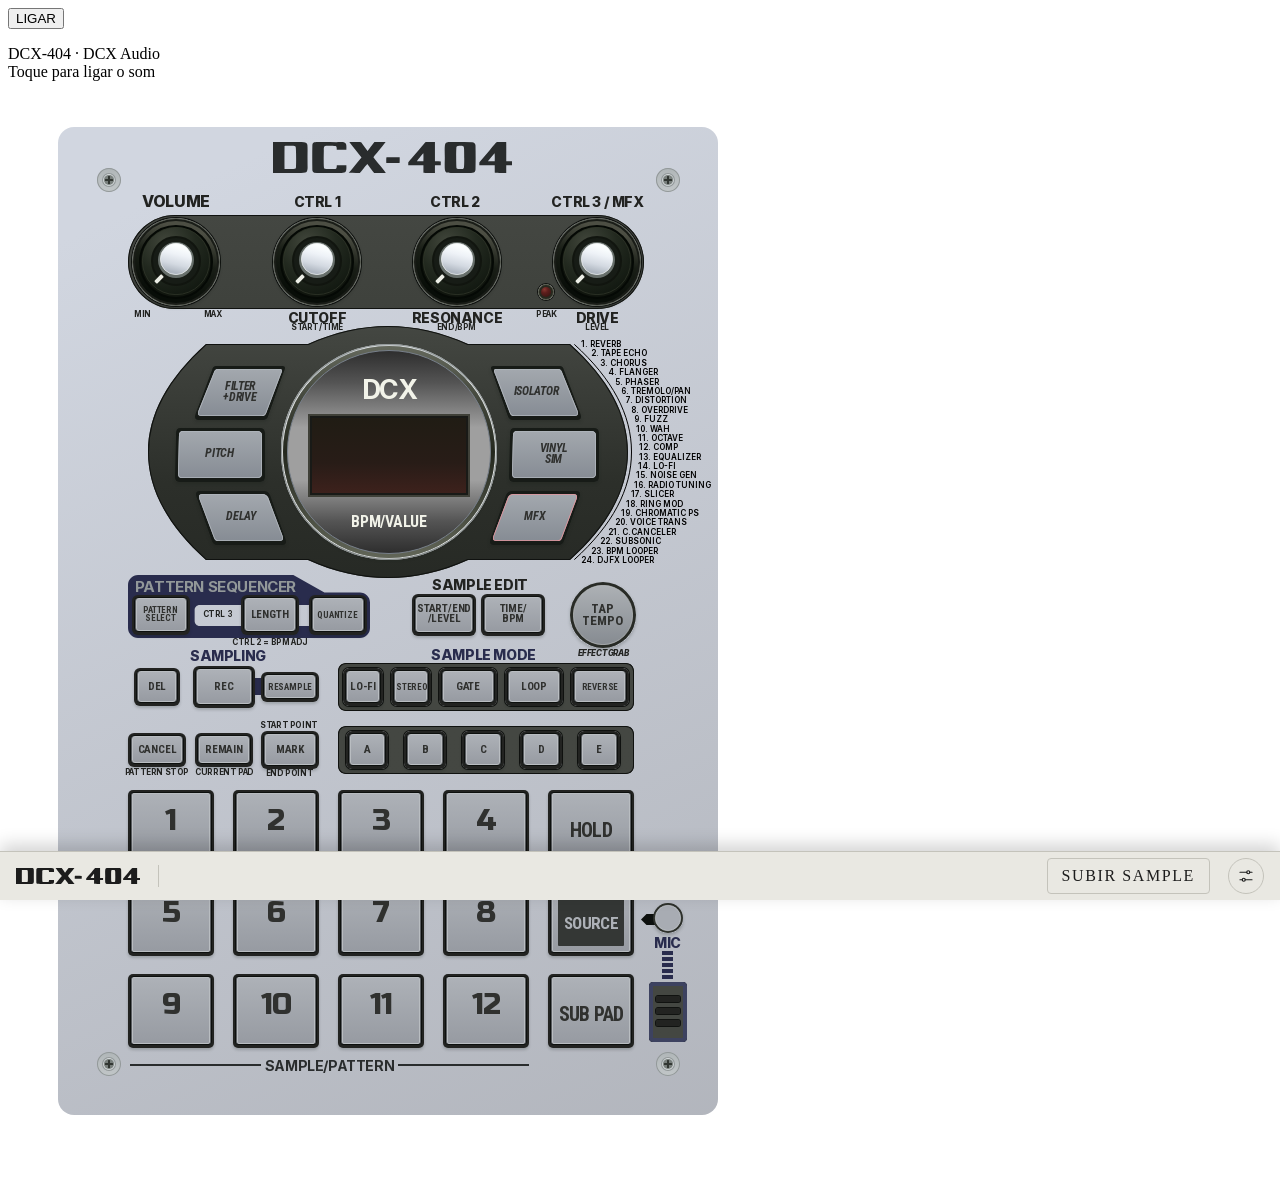
==== commit 476e4a7b: "Barra de baixo (Subir sample e Config), sem o titulo no alto Co-Authored-By: Claude Sonnet 5.5 <nore" ====
--- a/index.html
+++ b/index.html
@@ -8,7 +8,7 @@
   <meta name="theme-color" content="#1c1c1c">
   <link rel="stylesheet" href="vendor/dcx-core/css/base.css">
   <link rel="stylesheet" href="vendor/dcx-core/css/solo.css">
-  <link rel="stylesheet" href="novo/css/dcx404-novo.css?v=i1">
+  <link rel="stylesheet" href="novo/css/dcx404-novo.css?v=c2">
 </head>
 <body>
   <div class="power" id="power">
@@ -22,7 +22,6 @@
   <main class="solo dx-page">
     <div class="solo-top">
       <h1 class="solo-title">DCX-404</h1>
-      <div id="learnbar"></div>
     </div>
 
     <div class="dx-scroll">
@@ -159,13 +158,46 @@
       </div>
     </div>
 
-    <p class="solo-help">Solte um arquivo de áudio num pad, ou segure <kbd>Shift</kbd> e toque o pad para escolher o arquivo. Teclado: <kbd>1</kbd>–<kbd>4</kbd>, <kbd>Q</kbd>–<kbd>R</kbd> e <kbd>A</kbd>–<kbd>F</kbd> tocam os 12 pads do banco; <kbd>Z</kbd> Hold, <kbd>X</kbd> Sub Pad, <kbd>C</kbd> e <kbd>V</kbd> banco anterior e próximo; <kbd>Shift</kbd> + Reverse liga o LO-FI. MIDI (Arturia, canal 10): notas 36–47 = pads do banco, 48 Hold, 49 Sub Pad, 50 e 51 banco anterior e próximo. Efeito: aperte a tecla e gire Ctrl 1–3 (ao começar a girar, o visor mostra o código do manual, como <code>CoF</code>, e depois o valor). Os 5 diretos na ordem do manual: FILTER+DRIVE <code>F.1</code>, PITCH <code>F.2</code> (Ctrl 1 <code>Pit</code> de −24 a +24 semitons, Ctrl 2 <code>Fdb</code> feedback que repete a cada 1/8 de nota, um passo a mais a cada vez, Ctrl 3 <code>bAL</code> direto/efeito, começa só no efeito; atraso de ~10–18 ms), DELAY <code>F.3</code> (Ctrl 1 em nota, <code>t32</code>…<code>t1</code> no BPM, até ~2000 ms; Ctrl 2 <code>Fdb</code>; Ctrl 3 <code>bAL</code>), ISOLATOR <code>F.4</code>, VINYL SIM <code>F.5</code> (Ctrl 1 <code>CMP</code> compressor, Ctrl 2 <code>noS</code> chiado, Ctrl 3 <code>FLu</code> wow/flutter). Lo-Fi (MFX 14), três variantes para escolher ouvindo: com o Lo-Fi ligado, segure CANCEL e gire o Ctrl 3 (esquerda <code>LF.A</code> “SP-1200 12 bits”: 26 kHz, grão discreto, aliasing escurecido; meio <code>LF.b</code> “SP-404 8 bits áspero”: 13 kHz, aliasing audível domado pelo filtro; direita <code>LF.C</code> rádio antigo, faixa ~300 Hz–3 kHz; o padrão é o B); a escolha fica no estado e no disquete. Ctrl 1 <code>rAt</code> taxa (até 1 kHz no C, 4 kHz no A, 2 kHz no B), Ctrl 2 <code>bit</code> bits (C 16 a 3, A 16 a 9, B 12 a 5), Ctrl 3 <code>FLt</code> filtro. MFX 1–24 como na lista impressa: segure MFX e gire Ctrl 3 (o número aparece no visor; soltar liga), ou segure MFX e toque o pad 1–12 (MFX 1–12; com VINYL SIM segurado, 13–24). Com o mouse: aperte MFX e, nos 5 s em que os pads piscam, toque o pad (VINYL SIM troca 1–12/13–24) ou gire o Ctrl 3. Já têm som: 1 Reverb, 2 Tape Echo (<code>rAt</code> velocidade da fita: à direita o eco fica curto, <code>int</code> quantas repetições, <code>bAL</code>; cada repetição perde agudo e a fita oscila de leve), 3 Chorus (<code>dBt</code>, <code>rAt</code>, balance), 4 Flanger e 5 Phaser (com Send/Return ligado, o de fábrica: <code>d-r</code> profundidade e ressonância juntas, <code>rAt</code>, <code>bAL</code>; desligado: <code>dPt</code>, <code>rAt</code>, <code>rES</code> separados e, com o <code>rAt</code> todo à esquerda, o Ctrl 1 vira MANUAL), 6 Tremolo/Pan (<code>dPt</code>, <code>rAt</code>, Ctrl 3 à esquerda <code>trM</code> tremolo, à direita <code>PAn</code> pan; nas pontas a onda fica quadrada), 7 Distortion, 8 Overdrive e 9 Fuzz (<code>drV</code>, <code>ton</code>, <code>LEV</code>), 10 Wah (<code>SnS</code> quanto o volume abre o filtro, <code>Frq</code>, <code>rES</code>), 11 Octave (<code>oC2</code> oitava −2, <code>oC1</code> oitava −1, <code>dir</code> direto), 12 Comp, 14 Lo-Fi, 15 Noise Gen (<code>CoL</code> cor do ruído: esquerda chiado claro, meio rosa, direita grave; <code>qLt</code> estalos de disco por segundo; <code>LEV</code> nível do ruído somado ao som), 17 Slicer (Ctrl 1 padrão <code>P01</code>–<code>P16</code>, Ctrl 2 <code>t1</code>–<code>t8</code> o padrão em 1 a 1/8 de compasso, <code>Fdb</code> flanger; o compasso começa ao ligar), 18 Ring Mod (<code>Frq</code>, <code>SEn</code> o volume sobe a frequência, <code>bAL</code>), 19 Chromatic PS (duas vozes de −12 a +12 semitons, visor <code>-C</code>…<code>C</code>, começam em +4 e +7; <code>bAL</code>), 21 C.Canceler (tira o que está no centro do estéreo, a voz, invertendo a fase de um lado: <code>L-r</code> acerta o centro, <code>Lo</code> e <code>Hi</code> devolvem graves e agudos do centro; som mono vira silêncio), 22 Subsonic (<code>Pit</code> frequência da senoide grave, 25–150 Hz; <code>tHr</code> o volume a partir do qual ela soa, seguindo o som; <code>bAL</code>), 23 BPM Looper (<code>LEn</code> em nota, <code>t32</code>–<code>t1</code>; Ctrl 2 TIMING <code>oFF</code>/<code>1</code>–<code>8</code>, a colcheia do compasso em que o loop entra sozinho; Ctrl 3 LOOP SW <code>on</code> repete direto), 24 DJFX Looper e o extra Stopper (<code>StP</code>, Ctrl 3 todo à direita); os outros mostram o número e <code>---</code>. segure TAP TEMPO e aperte o efeito para ele valer só enquanto o botão estiver apertado (Effect Grab). TAP TEMPO toque a toque define o BPM (40–240; o LED pisca no tempo); segurado com o efeito desligado, o botão do último efeito pisca. DEL: aperte, escolha os pads (do mesmo banco) e aperte DEL de novo para apagar; CANCEL desiste. REC grava a entrada (escolha antes a fonte em SOURCE): aperte REC (os pads vazios piscam), escolha o pad, REC para começar e REC para parar; CANCEL desiste antes de gravar. STEREO aceso grava em 2 canais (gasta o dobro); apagado grava mono. REMAIN mostra o tempo livre de gravação (em mono). O efeito vale só para o pad atual (o último tocado); segure REMAIN e toque pads para escolher vários (REMAIN fica aceso), ou segure REMAIN e aperte o efeito para todos os pads (o botão pisca; de novo volta ao pad atual); segure REMAIN e gire Ctrl 1–3 ("C-1"–"C-3") para pré-ajustar o próximo efeito. MARK marca o trecho do pad tocando: MARK no início ("---", MARK pisca) e MARK no fim (aceso); segure MARK e toque o pad para marcar só o fim; tocar o pad de novo marca só o início; MARK aceso com o pad tocando apaga a marcação. CANCEL desiste do que estiver em curso (REC em espera, MARK, REMAIN, DEL, SAMPLE EDIT). Segure CANCEL e aperte MFX para o Effect Limit (<code>L.on</code>/<code>L.oF</code>: os parâmetros marcados no manual andam numa faixa menor; no Comp o Ctrl 2 vira <code>rEL</code> release) e VINYL SIM para o Send/Return (<code>S.on</code>/<code>S.oF</code>, muda o Flanger e o Phaser). SAMPLE EDIT vale para o pad atual (o último tocado): START/END/LEVEL aceso ("Edt") deixa o Ctrl 1 mover o início e o Ctrl 2 o fim (centro = como está, até 0,13 s para cada lado a cada gesto; o visor mostra os segundos) e o Ctrl 3 o nível (0–127); TIME/BPM aceso mostra o BPM do sample: o Ctrl 1 estica ou encurta sem mudar o tom (todo à esquerda "oFF", todo à direita "Ptn" = segue o BPM do 404) e o Ctrl 2 corrige o BPM para a metade ou o dobro. Com o pad atual vazio (ou com SOURCE aceso e nada tocando), TIME/BPM mostra o BPM do 404 e o Ctrl 2 ajusta (40–240; o TAP TEMPO também). Com SOURCE aceso, START/END/LEVEL + Ctrl 3 é o nível da fonte escolhida (<code>rJ</code> envio do RJ-2000, <code>950</code> envio do RJ-950, <code>Lin</code>/<code>Mix</code> nível da entrada). Aperte a tecla de novo (ou CANCEL) para sair. SUB PAD repete o último pad em 1/16 no BPM. A força do toque (MIDI) não muda o volume, como no SP-404. Shift é só a tecla do teclado. PATTERN SEQUENCER: PATTERN SELECT aceso (<code>Ptn</code>) = os pads com pattern piscam, um toque toca em loop no BPM, outro reserva o próximo (SUB PAD + pad troca na hora), o mesmo pad ou CANCEL para; bancos A–E = banco de patterns. Gravar: PATTERN SELECT → REC → pad (REC pisca, metrônomo; LENGTH, QUANTIZE e START/END/LEVEL + Ctrl 3, TIME/BPM + Ctrl 2) → REC (contagem <code>-4</code>…<code>-1</code>, depois <code>rEC</code>; REC de novo = <code>rEH</code> ensaio) → CANCEL salva. Gravando, DEL = <code>ErS</code>: segure o pad (ou HOLD = todos) no trecho para apagar as notas; DEL de novo volta. Com PATTERN SELECT: DEL (<code>dEL</code>) → pads → DEL apaga; CANCEL + DEL (<code>dAL</code>) → banco → DEL apaga todos; DEL + REC (<code>CHG</code>) → pad → pad → REC troca. Protect: com PATTERN SELECT aceso, segure REMAIN (os bancos protegidos acendem) e aperte o banco A–E (<code>A.on</code>/<code>A.oF</code>); Shift + LIGAR protege os 5 (<code>P.on</code>); protegido, apagar, trocar e gravar por cima dá <code>Prt</code>. CANCEL 4× rápido para os patterns e os pads, mas as caudas dos efeitos (eco, BPM Looper) terminam sozinhas.</p>
-    <p class="solo-help">Teclado do computador também no Learn: aperte <b>Learn</b>, toque num controle (qualquer botão, pad ou knob) e aperte uma tecla; Enter salva, Delete apaga, Esc sai. Num knob, a 1ª tecla sobe e a 2ª desce. Padrão: Ctrl 1 <kbd>U</kbd>/<kbd>J</kbd>, Ctrl 2 <kbd>I</kbd>/<kbd>K</kbd>, Ctrl 3 <kbd>O</kbd>/<kbd>L</kbd>, Volume <kbd>=</kbd>/<kbd>-</kbd> (segurar acelera; com a tecla segurada, a roda do mouse gira o knob), bancos A–E <kbd>F1</kbd>–<kbd>F5</kbd>, REC <kbd>T</kbd>, MFX <kbd>N</kbd>, CANCEL <kbd>⌫</kbd>; Pattern Sequencer: PATTERN SELECT <kbd>P</kbd>, LENGTH <kbd>Y</kbd>, QUANTIZE <kbd>H</kbd>, DEL <kbd>G</kbd>, REMAIN <kbd>B</kbd>, START/END/LEVEL <kbd>,</kbd>, TIME/BPM <kbd>.</kbd> (Hold <kbd>Z</kbd> e Sub Pad <kbd>X</kbd> como antes). As teclas ficam escondidas: aparecem pequenas em cada controle com o botão <b>Teclas</b> (lembra a escolha), enquanto se segura <kbd>Alt</kbd>/<kbd>Option</kbd>, durante o Learn, ou no balão ao parar o mouse sobre o controle. O mapa fica neste navegador (não vai no disquete); vale a posição da tecla, ABNT2 ou US. Nada dispara num campo de texto nem com Cmd/Ctrl/Alt.</p>
-    <p class="credit">
+  </main>
+
+  <!-- barra de baixo, no estilo da do DCX Studio (novo/js/solo.js) -->
+  <nav class="d4bar" id="d4bar" aria-label="Barra do DCX-404">
+    <span class="d4bar-logo" role="img" aria-label="DCX-404"></span>
+    <i class="d4bar-sep" aria-hidden="true"></i>
+    <span class="d4bar-msg" id="d4bar-msg" aria-live="polite"></span>
+    <button type="button" class="d4bar-btn" id="d4-up" aria-pressed="false" title="Toque aqui e depois no pad: abre a escolha do arquivo de áudio (WAV, MP3, AIFF, OGG, FLAC, M4A) para aquele pad">Subir sample</button>
+    <button type="button" class="d4bar-cfg" id="d4cfg-btn" aria-expanded="false" aria-controls="d4cfg" aria-label="Config" title="Config: MIDI Learn, Teclas, disquete, ajuda">
+      <svg viewBox="0 0 24 24" fill="none" stroke="currentColor" stroke-width="1.6" stroke-linecap="round" aria-hidden="true"><path d="M4 7h9M17 7h3M4 17h3M11 17h9"/><circle cx="15" cy="7" r="2"/><circle cx="9" cy="17" r="2"/></svg>
+    </button>
+  </nav>
+
+  <!-- painel Config (como o do DCX Studio): o que nao e da maquina. Abre pelo botao da barra; Esc e tocar fora fecham (novo/js/solo.js) -->
+  <div class="d4cfg" id="d4cfg" role="dialog" aria-label="Config do DCX-404" tabindex="-1" hidden>
+    <section aria-labelledby="d4cfg-h-learn">
+      <h2 id="d4cfg-h-learn">MIDI e teclado <em>Learn</em></h2>
+      <div id="learnbar"></div>
+      <p class="d4cfg-foot">MIDI Learn: toque num controle da face e mexa no controlador ou aperte uma tecla; Enter salva, Delete apaga, Esc sai. Durante o Learn, o aviso fica na barra de baixo. <b>Teclas</b> mostra a tecla de cada controle na face.</p>
+    </section>
+    <section aria-labelledby="d4cfg-h-disk">
+      <h2 id="d4cfg-h-disk">Disquete <em>.json do 404 ou .zip do Studio</em></h2>
+      <div class="d4cfg-row" id="d4cfg-disk"></div>
+      <p class="d4cfg-foot">Também dá para arrastar o arquivo para a página.</p>
+    </section>
+    <section aria-labelledby="d4cfg-h-help">
+      <h2 id="d4cfg-h-help">Ajuda <em><a href="https://github.com/dcxaudio/dcx-404/blob/main/docs/manual.md" target="_blank" rel="noopener">manual completo</a></em></h2>
+      <div class="d4cfg-scroll">
+      <p class="d4cfg-help">Solte um arquivo de áudio num pad, ou segure <kbd>Shift</kbd> e toque o pad para escolher o arquivo. No celular (ou sem Shift): <b>Subir sample</b>, na barra de baixo, faz os pads piscarem; toque o pad e escolha o arquivo (tocar fora, o botão de novo ou CANCEL desiste). Teclado: <kbd>1</kbd>–<kbd>4</kbd>, <kbd>Q</kbd>–<kbd>R</kbd> e <kbd>A</kbd>–<kbd>F</kbd> tocam os 12 pads do banco; <kbd>Z</kbd> Hold, <kbd>X</kbd> Sub Pad, <kbd>C</kbd> e <kbd>V</kbd> banco anterior e próximo; <kbd>Shift</kbd> + Reverse liga o LO-FI. MIDI (Arturia, canal 10): notas 36–47 = pads do banco, 48 Hold, 49 Sub Pad, 50 e 51 banco anterior e próximo. Efeito: aperte a tecla e gire Ctrl 1–3 (ao começar a girar, o visor mostra o código do manual, como <code>CoF</code>, e depois o valor). Os 5 diretos na ordem do manual: FILTER+DRIVE <code>F.1</code>, PITCH <code>F.2</code> (Ctrl 1 <code>Pit</code> de −24 a +24 semitons, Ctrl 2 <code>Fdb</code> feedback que repete a cada 1/8 de nota, um passo a mais a cada vez, Ctrl 3 <code>bAL</code> direto/efeito, começa só no efeito; atraso de ~10–18 ms), DELAY <code>F.3</code> (Ctrl 1 em nota, <code>t32</code>…<code>t1</code> no BPM, até ~2000 ms; Ctrl 2 <code>Fdb</code>; Ctrl 3 <code>bAL</code>), ISOLATOR <code>F.4</code>, VINYL SIM <code>F.5</code> (Ctrl 1 <code>CMP</code> compressor, Ctrl 2 <code>noS</code> chiado, Ctrl 3 <code>FLu</code> wow/flutter). Lo-Fi (MFX 14), três variantes para escolher ouvindo: com o Lo-Fi ligado, segure CANCEL e gire o Ctrl 3 (esquerda <code>LF.A</code> “SP-1200 12 bits”: 26 kHz, grão discreto, aliasing escurecido; meio <code>LF.b</code> “SP-404 8 bits áspero”: 13 kHz, aliasing audível domado pelo filtro; direita <code>LF.C</code> rádio antigo, faixa ~300 Hz–3 kHz; o padrão é o B); a escolha fica no estado e no disquete. Ctrl 1 <code>rAt</code> taxa (até 1 kHz no C, 4 kHz no A, 2 kHz no B), Ctrl 2 <code>bit</code> bits (C 16 a 3, A 16 a 9, B 12 a 5), Ctrl 3 <code>FLt</code> filtro. MFX 1–24 como na lista impressa: segure MFX e gire Ctrl 3 (o número aparece no visor; soltar liga), ou segure MFX e toque o pad 1–12 (MFX 1–12; com VINYL SIM segurado, 13–24). Com o mouse: aperte MFX e, nos 5 s em que os pads piscam, toque o pad (VINYL SIM troca 1–12/13–24) ou gire o Ctrl 3. Já têm som: 1 Reverb, 2 Tape Echo (<code>rAt</code> velocidade da fita: à direita o eco fica curto, <code>int</code> quantas repetições, <code>bAL</code>; cada repetição perde agudo e a fita oscila de leve), 3 Chorus (<code>dBt</code>, <code>rAt</code>, balance), 4 Flanger e 5 Phaser (com Send/Return ligado, o de fábrica: <code>d-r</code> profundidade e ressonância juntas, <code>rAt</code>, <code>bAL</code>; desligado: <code>dPt</code>, <code>rAt</code>, <code>rES</code> separados e, com o <code>rAt</code> todo à esquerda, o Ctrl 1 vira MANUAL), 6 Tremolo/Pan (<code>dPt</code>, <code>rAt</code>, Ctrl 3 à esquerda <code>trM</code> tremolo, à direita <code>PAn</code> pan; nas pontas a onda fica quadrada), 7 Distortion, 8 Overdrive e 9 Fuzz (<code>drV</code>, <code>ton</code>, <code>LEV</code>), 10 Wah (<code>SnS</code> quanto o volume abre o filtro, <code>Frq</code>, <code>rES</code>), 11 Octave (<code>oC2</code> oitava −2, <code>oC1</code> oitava −1, <code>dir</code> direto), 12 Comp, 14 Lo-Fi, 15 Noise Gen (<code>CoL</code> cor do ruído: esquerda chiado claro, meio rosa, direita grave; <code>qLt</code> estalos de disco por segundo; <code>LEV</code> nível do ruído somado ao som), 17 Slicer (Ctrl 1 padrão <code>P01</code>–<code>P16</code>, Ctrl 2 <code>t1</code>–<code>t8</code> o padrão em 1 a 1/8 de compasso, <code>Fdb</code> flanger; o compasso começa ao ligar), 18 Ring Mod (<code>Frq</code>, <code>SEn</code> o volume sobe a frequência, <code>bAL</code>), 19 Chromatic PS (duas vozes de −12 a +12 semitons, visor <code>-C</code>…<code>C</code>, começam em +4 e +7; <code>bAL</code>), 21 C.Canceler (tira o que está no centro do estéreo, a voz, invertendo a fase de um lado: <code>L-r</code> acerta o centro, <code>Lo</code> e <code>Hi</code> devolvem graves e agudos do centro; som mono vira silêncio), 22 Subsonic (<code>Pit</code> frequência da senoide grave, 25–150 Hz; <code>tHr</code> o volume a partir do qual ela soa, seguindo o som; <code>bAL</code>), 23 BPM Looper (<code>LEn</code> em nota, <code>t32</code>–<code>t1</code>; Ctrl 2 TIMING <code>oFF</code>/<code>1</code>–<code>8</code>, a colcheia do compasso em que o loop entra sozinho; Ctrl 3 LOOP SW <code>on</code> repete direto), 24 DJFX Looper e o extra Stopper (<code>StP</code>, Ctrl 3 todo à direita); os outros mostram o número e <code>---</code>. segure TAP TEMPO e aperte o efeito para ele valer só enquanto o botão estiver apertado (Effect Grab). TAP TEMPO toque a toque define o BPM (40–240; o LED pisca no tempo); segurado com o efeito desligado, o botão do último efeito pisca. DEL: aperte, escolha os pads (do mesmo banco) e aperte DEL de novo para apagar; CANCEL desiste. REC grava a entrada (escolha antes a fonte em SOURCE): aperte REC (os pads vazios piscam), escolha o pad, REC para começar e REC para parar; CANCEL desiste antes de gravar. STEREO aceso grava em 2 canais (gasta o dobro); apagado grava mono. REMAIN mostra o tempo livre de gravação (em mono). O efeito vale só para o pad atual (o último tocado); segure REMAIN e toque pads para escolher vários (REMAIN fica aceso), ou segure REMAIN e aperte o efeito para todos os pads (o botão pisca; de novo volta ao pad atual); segure REMAIN e gire Ctrl 1–3 ("C-1"–"C-3") para pré-ajustar o próximo efeito. MARK marca o trecho do pad tocando: MARK no início ("---", MARK pisca) e MARK no fim (aceso); segure MARK e toque o pad para marcar só o fim; tocar o pad de novo marca só o início; MARK aceso com o pad tocando apaga a marcação. CANCEL desiste do que estiver em curso (REC em espera, MARK, REMAIN, DEL, SAMPLE EDIT). Segure CANCEL e aperte MFX para o Effect Limit (<code>L.on</code>/<code>L.oF</code>: os parâmetros marcados no manual andam numa faixa menor; no Comp o Ctrl 2 vira <code>rEL</code> release) e VINYL SIM para o Send/Return (<code>S.on</code>/<code>S.oF</code>, muda o Flanger e o Phaser). SAMPLE EDIT vale para o pad atual (o último tocado): START/END/LEVEL aceso ("Edt") deixa o Ctrl 1 mover o início e o Ctrl 2 o fim (centro = como está, até 0,13 s para cada lado a cada gesto; o visor mostra os segundos) e o Ctrl 3 o nível (0–127); TIME/BPM aceso mostra o BPM do sample: o Ctrl 1 estica ou encurta sem mudar o tom (todo à esquerda "oFF", todo à direita "Ptn" = segue o BPM do 404) e o Ctrl 2 corrige o BPM para a metade ou o dobro. Com o pad atual vazio (ou com SOURCE aceso e nada tocando), TIME/BPM mostra o BPM do 404 e o Ctrl 2 ajusta (40–240; o TAP TEMPO também). Com SOURCE aceso, START/END/LEVEL + Ctrl 3 é o nível da fonte escolhida (<code>rJ</code> envio do RJ-2000, <code>950</code> envio do RJ-950, <code>Lin</code>/<code>Mix</code> nível da entrada). Aperte a tecla de novo (ou CANCEL) para sair. SUB PAD repete o último pad em 1/16 no BPM. A força do toque (MIDI) não muda o volume, como no SP-404. Shift é só a tecla do teclado. PATTERN SEQUENCER: PATTERN SELECT aceso (<code>Ptn</code>) = os pads com pattern piscam, um toque toca em loop no BPM, outro reserva o próximo (SUB PAD + pad troca na hora), o mesmo pad ou CANCEL para; bancos A–E = banco de patterns. Gravar: PATTERN SELECT → REC → pad (REC pisca, metrônomo; LENGTH, QUANTIZE e START/END/LEVEL + Ctrl 3, TIME/BPM + Ctrl 2) → REC (contagem <code>-4</code>…<code>-1</code>, depois <code>rEC</code>; REC de novo = <code>rEH</code> ensaio) → CANCEL salva. Gravando, DEL = <code>ErS</code>: segure o pad (ou HOLD = todos) no trecho para apagar as notas; DEL de novo volta. Com PATTERN SELECT: DEL (<code>dEL</code>) → pads → DEL apaga; CANCEL + DEL (<code>dAL</code>) → banco → DEL apaga todos; DEL + REC (<code>CHG</code>) → pad → pad → REC troca. Protect: com PATTERN SELECT aceso, segure REMAIN (os bancos protegidos acendem) e aperte o banco A–E (<code>A.on</code>/<code>A.oF</code>); Shift + LIGAR protege os 5 (<code>P.on</code>); protegido, apagar, trocar e gravar por cima dá <code>Prt</code>. CANCEL 4× rápido para os patterns e os pads, mas as caudas dos efeitos (eco, BPM Looper) terminam sozinhas.</p>
+      <p class="d4cfg-help">Teclado do computador também no Learn: aperte <b>MIDI Learn</b> (em <b>Config</b>), toque num controle (qualquer botão, pad ou knob) e aperte uma tecla; Enter salva, Delete apaga, Esc sai. Num knob, a 1ª tecla sobe e a 2ª desce. Padrão: Ctrl 1 <kbd>U</kbd>/<kbd>J</kbd>, Ctrl 2 <kbd>I</kbd>/<kbd>K</kbd>, Ctrl 3 <kbd>O</kbd>/<kbd>L</kbd>, Volume <kbd>=</kbd>/<kbd>-</kbd> (segurar acelera; com a tecla segurada, a roda do mouse gira o knob), bancos A–E <kbd>F1</kbd>–<kbd>F5</kbd>, REC <kbd>T</kbd>, MFX <kbd>N</kbd>, CANCEL <kbd>⌫</kbd>; Pattern Sequencer: PATTERN SELECT <kbd>P</kbd>, LENGTH <kbd>Y</kbd>, QUANTIZE <kbd>H</kbd>, DEL <kbd>G</kbd>, REMAIN <kbd>B</kbd>, START/END/LEVEL <kbd>,</kbd>, TIME/BPM <kbd>.</kbd> (Hold <kbd>Z</kbd> e Sub Pad <kbd>X</kbd> como antes). As teclas ficam escondidas: aparecem pequenas em cada controle com o botão <b>Teclas</b> (em Config; lembra a escolha), enquanto se segura <kbd>Alt</kbd>/<kbd>Option</kbd>, durante o Learn, ou no balão ao parar o mouse sobre o controle. O mapa fica neste navegador (não vai no disquete); vale a posição da tecla, ABNT2 ou US. Nada dispara num campo de texto nem com Cmd/Ctrl/Alt.</p>
+      </div>
+    </section>
+    <section aria-labelledby="d4cfg-h-about">
+      <h2 id="d4cfg-h-about">Sobre</h2>
+      <p class="d4cfg-credit">
       DCX-404 <span id="version">b0.3</span> &middot; open source (GPL-3.0) &middot; fontes Roboto Condensed, Inter e Russo One (OFL) &middot;
       <a href="antigo/">versão antiga</a>
-    </p>
-  </main>
+      </p>
+    </section>
+  </div>
 
   <input type="file" id="d4-file" accept="audio/*,.wav,.aif,.aiff,.mp3,.ogg,.flac,.m4a" hidden>
 
@@ -184,7 +216,7 @@
   <script src="js/sequencer.js?v=i1"></script>
   <script src="js/dcx404.js?v=v1"></script>
   <script src="novo/js/abrir.js?v=i1"></script>
-  <script src="novo/js/solo.js?v=i1"></script>
+  <script src="novo/js/solo.js?v=c1"></script>
   <script src="novo/js/teclado.js?v=p1"></script>
   <script src="novo/js/sequencer-ui.js?v=p1"></script>
 </body>
--- a/novo/css/dcx404-novo.css
+++ b/novo/css/dcx404-novo.css
@@ -183,9 +183,13 @@
 .dx-scroll { display: flex; justify-content: center; }
 .dx-fit { flex: none; }
 
-/* ---------------------------------------------------------------- Abrir disquete/projeto (barra de cima, fora do painel) */
+/* ---------------------------------------------------------------- Abrir/Salvar disquete (secao Disquete do painel Config) */
 .learnbar { flex-wrap: wrap; }
 .learnbar .d4-open-btn { cursor: pointer; }
+/* a barra de cima so tem o titulo: a mesma altura de antes no computador (a face nao sai do lugar) */
+.dx-page .solo-top { min-height: 30px; }
+/* o titulo repetia o logo da barra de baixo: some da tela, fica para leitor de tela */
+.dx-page .solo-title { position: absolute; width: 1px; height: 1px; margin: -1px; padding: 0; overflow: hidden; clip: rect(0 0 0 0); white-space: nowrap; border: 0; }
 .d4-open-msg { font-size: 12px; line-height: 1.35; color: var(--page-ink); max-width: 46ch; }
 .d4-open-msg.err { color: #e0675a; }
 @media (prefers-color-scheme: light) { .d4-open-msg.err { color: #b3261e; } }
@@ -214,3 +218,84 @@
 .dx-fk .dx-keycap { right: 6px; top: 4px; }
 .dx-tap .dx-keycap { right: 6px; top: 6px; }
 .learnbar .d4-keys-btn.on { box-shadow: inset 0 0 0 1px rgba(75, 138, 208, .8); }
+
+/* ---------------------------------------------------------------- barra de baixo (estilo da do DCX Studio) e "Subir sample" */
+:root { --d4bar: #1b1c1d; --d4bar-ink: #d8dad5; --d4bar-dim: #8d8f8a; --d4bar-line: #34363a; --d4bar-shadow: rgba(0,0,0,.5); --d4bar-h: 48px; }
+@media (prefers-color-scheme: light) {
+  :root { --d4bar: #e9e8e2; --d4bar-ink: #1c1c1c; --d4bar-dim: #6c6d68; --d4bar-line: #c4c3bb; --d4bar-shadow: rgba(0,0,0,.18); }
+}
+body { padding-bottom: calc(var(--d4bar-h) + 8px + env(safe-area-inset-bottom)); }
+.d4bar { position: fixed; left: 0; right: 0; bottom: 0; z-index: 41; height: var(--d4bar-h); box-sizing: content-box;
+  padding: 0 max(16px, env(safe-area-inset-right)) env(safe-area-inset-bottom) max(16px, env(safe-area-inset-left));
+  background: var(--d4bar); color: var(--d4bar-ink); border-top: 1px solid var(--d4bar-line); box-shadow: 0 -6px 18px var(--d4bar-shadow);
+  display: flex; align-items: center; gap: 18px; font-family: var(--font); }
+.d4bar * { box-sizing: border-box; }
+/* o logo SVG do 404 na cor da barra (mascara: o desenho original e grafite) */
+.d4bar-logo { flex: none; display: block; height: 16px; aspect-ratio: 239.101 / 30.9111; background: currentColor;
+  -webkit-mask: url(../assets/svg/logo-dcx404.svg) center / contain no-repeat; mask: url(../assets/svg/logo-dcx404.svg) center / contain no-repeat; }
+.d4bar-sep { flex: none; width: 1px; height: 22px; background: var(--d4bar-line); }
+.d4bar-msg { flex: 1; min-width: 0; font-size: 13px; letter-spacing: .04em; color: var(--d4bar-dim); white-space: nowrap; overflow: hidden; text-overflow: ellipsis; }
+.d4bar-btn { flex: none; height: 36px; padding: 0 14px; border-radius: 4px; border: 1px solid var(--d4bar-line); background: transparent; color: var(--d4bar-ink);
+  font: 600 13px var(--font); letter-spacing: .1em; text-transform: uppercase; cursor: pointer; touch-action: manipulation; }
+.d4bar-btn:hover { border-color: var(--d4bar-ink); }
+.d4bar-btn:focus-visible { outline: 2px solid var(--rule); outline-offset: 2px; }
+.d4bar-btn.on { background: var(--key-red); border-color: var(--key-red); color: #fff; }
+.d4bar-btn.on + .d4bar-msg, .d4bar-msg:has(+ .d4bar-btn.on) { color: var(--d4bar-ink); }
+@media (max-width: 640px) {
+  .d4bar { gap: 12px; padding-left: max(12px, env(safe-area-inset-left)); padding-right: max(12px, env(safe-area-inset-right)); }
+  .d4bar-logo { height: 12px; }
+  .d4bar-btn { padding: 0 10px; font-size: 12px; letter-spacing: .08em; }
+}
+
+/* ---------------------------------------------------------------- Config (botao e painel como os do DCX Studio, css/bar.css .cfg-btn/.cfg) */
+:root { --d4panel: #232426; --d4field: #2c2d30; }
+@media (prefers-color-scheme: light) { :root { --d4panel: #f4f3ee; --d4field: #e6e5de; } }
+.d4bar-cfg { width: 36px; height: 36px; border-radius: 50%; border: 1px solid var(--d4bar-line); background: transparent; display: grid; place-items: center;
+  flex: none; color: var(--d4bar-ink); padding: 0; cursor: pointer; touch-action: manipulation; }
+.d4bar-cfg svg { width: 18px; height: 18px; }
+.d4bar-cfg:hover { border-color: var(--d4bar-ink); }
+.d4bar-cfg:focus-visible { outline: 2px solid var(--rule); outline-offset: 2px; }
+.d4bar-cfg[aria-expanded="true"] { background: var(--d4bar-ink); color: var(--d4bar); border-color: var(--d4bar-ink); }
+.d4bar-cfg:disabled { opacity: .4; cursor: default; }
+.d4cfg { position: fixed; right: 12px; bottom: calc(var(--d4bar-h) + 12px + env(safe-area-inset-bottom)); z-index: 42; width: 440px; max-width: calc(100vw - 24px);
+  max-height: calc(100vh - var(--d4bar-h) - 36px); max-height: calc(100dvh - var(--d4bar-h) - 36px - env(safe-area-inset-bottom)); overflow: auto; overscroll-behavior: contain;
+  background: var(--d4panel); color: var(--d4bar-ink); border: 1px solid var(--d4bar-line); border-radius: 10px;
+  box-shadow: 0 18px 40px var(--d4bar-shadow); padding: 4px 18px 18px; font-family: var(--font); box-sizing: border-box; }
+.d4cfg[hidden] { display: none; }
+.d4cfg:focus { outline: none; }
+.d4cfg * { box-sizing: border-box; }
+.d4cfg section { padding-top: 14px; }
+.d4cfg section + section { border-top: 1px solid var(--d4bar-line); margin-top: 16px; }
+.d4cfg h2 { margin: 0 0 10px; font-size: 11px; font-weight: 700; letter-spacing: .22em; text-transform: uppercase; display: flex; align-items: center; gap: 8px; }
+.d4cfg h2::before { content: ""; flex: none; width: 14px; height: 2px; background: var(--key-red); }
+.d4cfg h2 em { margin-left: auto; font-style: normal; font-weight: 400; letter-spacing: .04em; text-transform: none; font-size: 11px; color: var(--d4bar-dim); text-align: right; }
+.d4cfg a { color: inherit; }
+.d4cfg-foot { margin: 10px 0 0; font-size: 11px; color: var(--d4bar-dim); line-height: 1.4; }
+.d4cfg-row { display: flex; gap: 8px; flex-wrap: wrap; align-items: center; }
+.d4cfg .learnbar { color: var(--d4bar-ink); gap: 8px; }
+.d4cfg button.learnbar-btn, .d4cfg button.learnbar-save, .d4cfg .d4-open-btn, .d4bar .learnbar button {
+  height: 32px; padding: 0 12px; border-radius: 4px; border: 1px solid var(--d4bar-line); background: transparent; color: var(--d4bar-ink);
+  font: 600 12px var(--font); letter-spacing: .08em; text-transform: uppercase; cursor: pointer; touch-action: manipulation; box-shadow: none; }
+.d4cfg .learnbar button:hover, .d4cfg .d4-open-btn:hover, .d4bar .learnbar button:hover { border-color: var(--d4bar-ink); }
+.d4cfg .learnbar-btn.on, .d4bar .learnbar-btn.on { background: var(--rule); border-color: var(--rule); color: #fff; box-shadow: 0 0 10px 1px rgba(75, 138, 208, .6); }
+.d4cfg .learnbar .d4-keys-btn.on { background: var(--d4bar-ink); color: var(--d4bar); border-color: var(--d4bar-ink); box-shadow: none; }
+.d4cfg .learnbar-text { order: 9; width: 100%; font-size: 16px; color: var(--d4bar-ink); }
+.d4cfg .learnbar-text:empty { display: none; }
+.d4cfg .d4-open-msg { width: 100%; color: var(--d4bar-dim); max-width: none; }
+.d4cfg-scroll { max-height: 40vh; overflow: auto; overscroll-behavior: contain; padding-right: 4px; }
+.d4cfg-help { margin: 0 0 10px; font-size: 12px; line-height: 1.5; color: var(--d4bar-ink); }
+.d4cfg-help kbd { font-family: inherit; border: 1px solid currentColor; border-radius: 3px; padding: 0 4px; }
+.d4cfg-credit { margin: 0; font-size: 12px; line-height: 1.5; color: var(--d4bar-dim); }
+/* Learn ativo: a barra do Learn vem para a barra de baixo (o aviso fica a vista enquanto se toca a face) */
+.d4bar .learnbar { flex: 1; min-width: 0; flex-wrap: nowrap; gap: 8px; min-height: 0; color: var(--d4bar-ink); }
+.d4bar .learnbar button { flex: none; height: 32px; }
+.d4bar .learnbar .d4-keys-btn { display: none; }
+.d4bar .learnbar-text { flex: 1; min-width: 0; font-size: 14px; color: var(--d4bar-ink); white-space: nowrap; overflow: hidden; text-overflow: ellipsis; }
+body.learning .d4bar-msg, body.learning #d4-up { display: none; }
+@media (max-width: 640px) {
+  .d4cfg { right: 8px; left: 8px; width: auto; max-width: none; padding: 4px 14px 14px; }
+  .d4cfg-scroll { max-height: none; overflow: visible; }
+  body.learning .d4bar-sep, body.learning .d4bar-logo { display: none; }
+  .d4bar .learnbar button { padding: 0 8px; font-size: 11px; }
+  .d4bar .learnbar-text { font-size: 12px; }
+}
